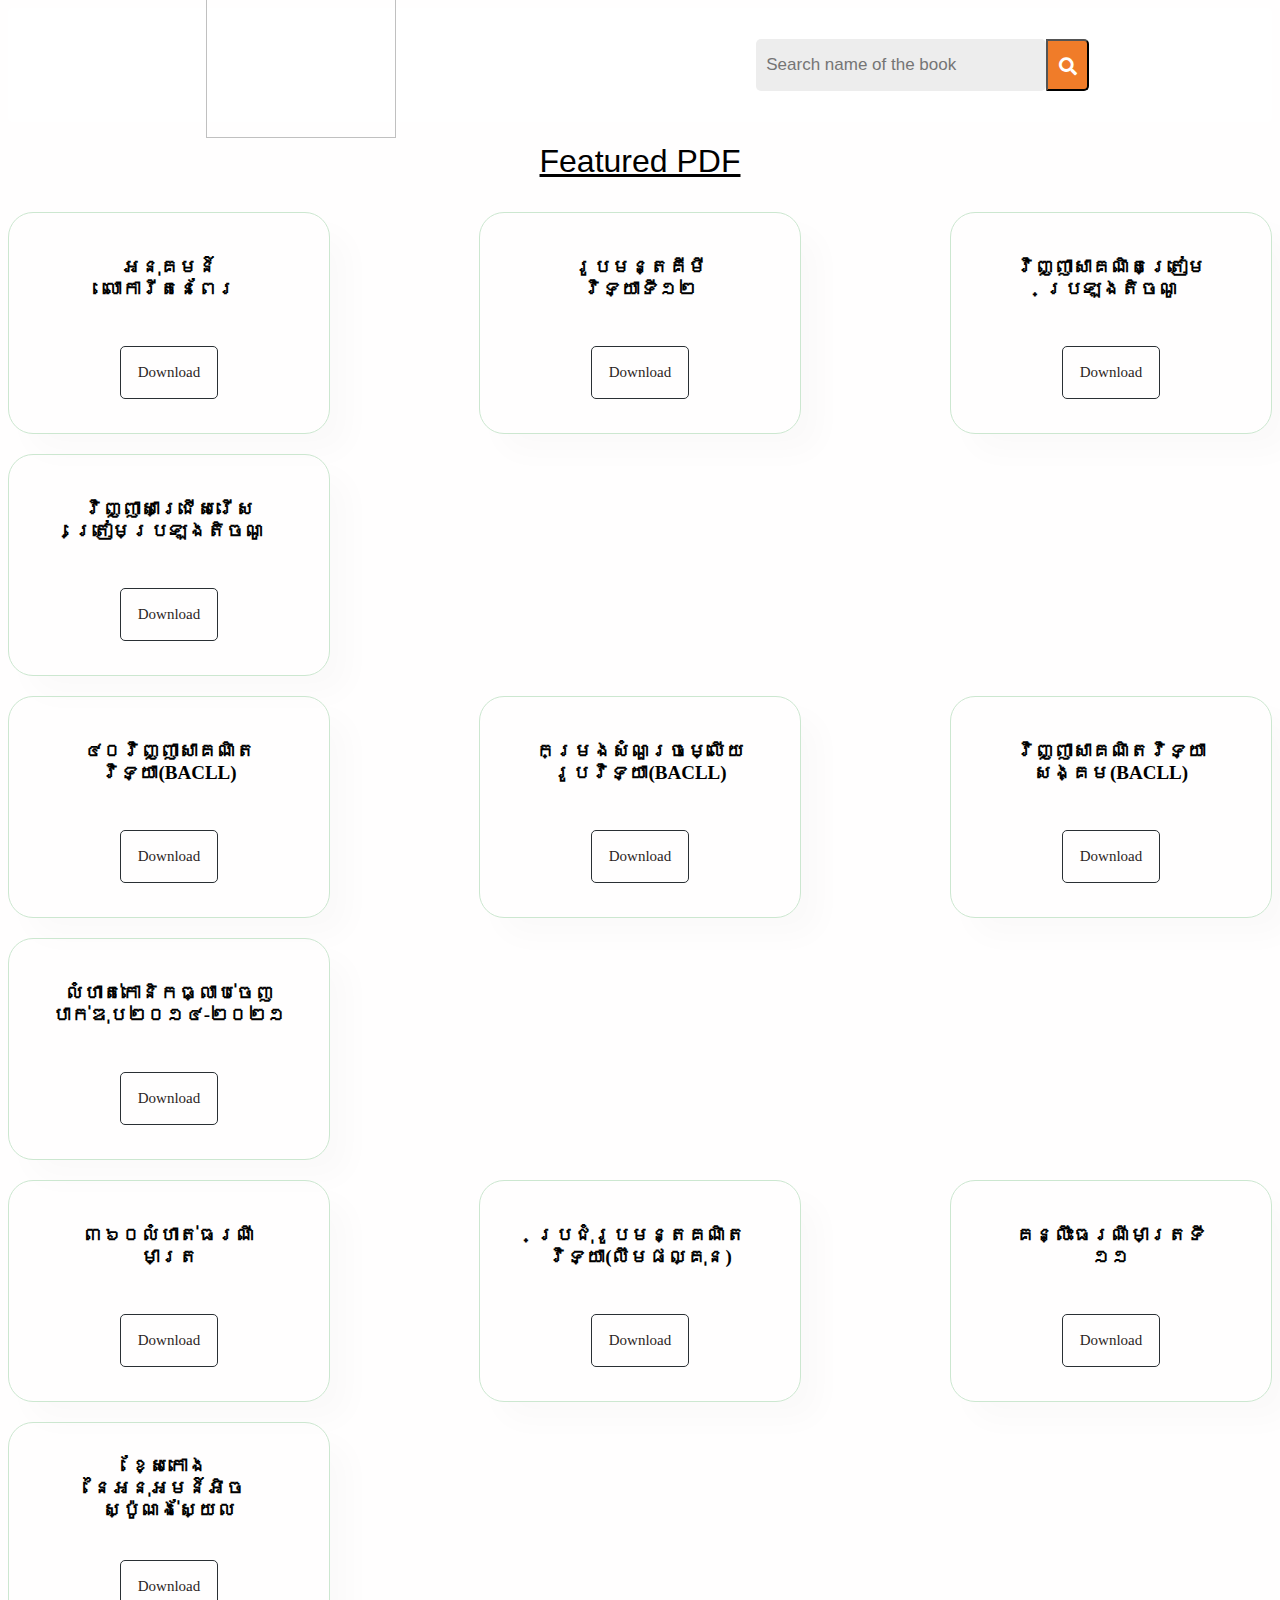
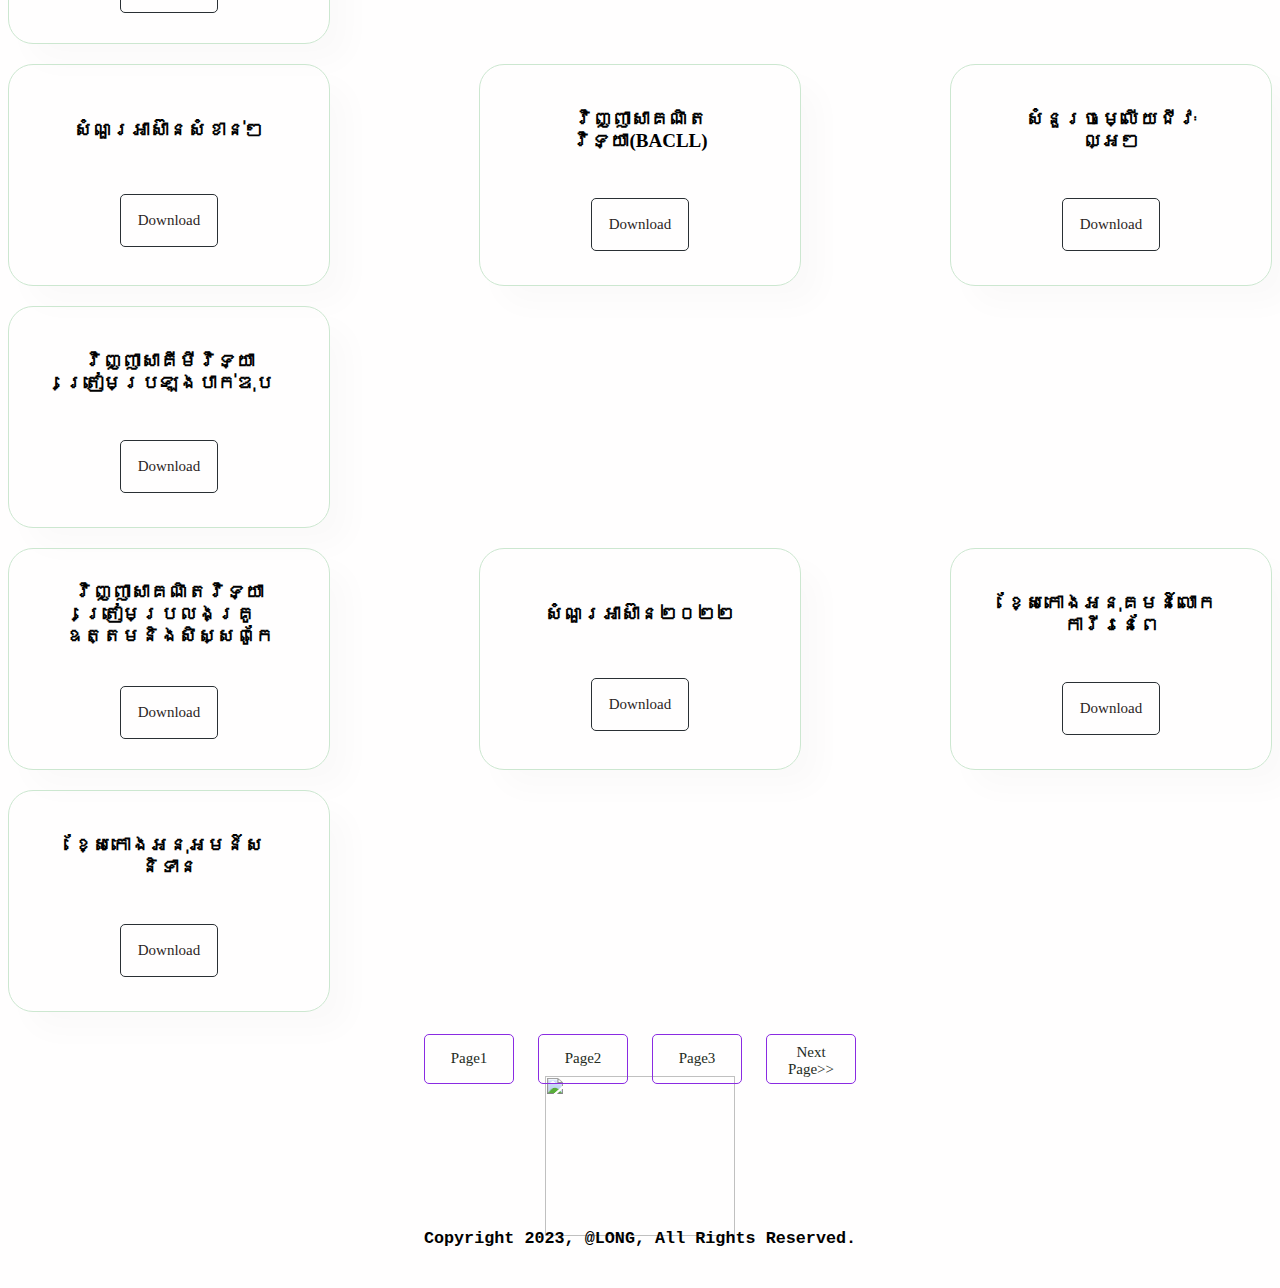
==== index.html @ dca1f007 "Add files via upload" ====
<!DOCTYPE html>
<html lang="en">
<head>
    <link rel="icon" href="/html5.svg">
    <link rel="shortcut icon" type="image/x-icon" href="img/favicon.png">
    <link rel="stylesheet" href="https://cdn.jsdelivr.net/npm/remixicon@2.5.0/fonts/remixicon.css">
    <link rel="stylesheet" href="style.css">
    <link rel="stylesheet" href="https://cdnjs.cloudflare.com/ajax/libs/font-awesome/5.15.1/css/all.min.css">
    <meta charset="UTF-8">
    <meta name="viewport" content="width=device-width, initial-scale=1.0">
    <title>PDF</title>
    <meta http-equiv="x-ua-compatible" content="ie=edge">
</head>
<body>
    <header>
        <div class="name">
            <nav >
                <img class="logo" src="https://github.com/Stoic-123/AboutKimlong/blob/main/PhotoRoom-20230915_211359.png?raw=true" alt="">
            </nav>
            
        </div>

        <form class="row">
        <div >
           <nav class="header">
               
                <input id="srch" type="text" placeholder="Search name of the book" name="Search" onkeyup="search()" >
                
                    <button id="btn01"  class="btn01" type="submit"​ onkeyup="search()" >
                        <i class="fa fa-search"></i>
                    </button>
                    
                
                
               </nav>
              
            
           
           </div>
</form>
          
            
            
            
    </header>

    <div>
    <h1><u>Featured PDF</u></h1>
    </div>
    <div class="pro" id="pro">
    <div class="pic">
        <img src="https://github.com/Stoic-123/AboutKimlong/blob/main/photo_2023-07-15_20-50-30.jpg?raw=true" alt="">
        <h2>អនុគមន៍លោការីតនេពែរ</h2>
      
        <button class="btn001 btn1" onclick="location.href='https://drive.google.com/file/u/0/d/1XwxBNNfoqnK0hkm3F52wnxR7EDHwPoow/view?usp=drivesdk&pli=1'">Download</button>

    </div>
    <div class="pic">
        <img src="https://github.com/Stoic-123/AboutKimlong/blob/main/kimi.png?raw=true" alt="">
        <h2>រូបមន្តគីមីវិទ្យាទី១២</h2>
        <button class="btn001 btn1" onclick="location.href='https://drive.google.com/file/d/1JQl9iKvA7CS5i3XDB301HFey6W3msgMb/view'">Download</button>

    </div>
    <div class="pic">
        <img src="https://github.com/Stoic-123/AboutKimlong/blob/main/Screenshot%202023-10-05%20113347.png?raw=true" alt="">
        <h2>វិញ្ញាសាគណិតត្រៀមប្រឡងតិចណូ</h2>
        <button class="btn001 btn1"><a href="filepdf1/វិញ្ញាសាគណិតត្រៀមប្រឡងតិចណូ_លឹម_ផល្គុន.pdf"></a>Download</button>

    </div>
    <div class="pic">
        <img src="https://github.com/Stoic-123/AboutKimlong/blob/main/Screenshot%202023-10-05%20113528.png?raw=true" alt="">
        <h2>វិញ្ញាសាជ្រើសរើសត្រៀមប្រឡងតិចណូ</h2>
        <button class="btn001 btn1" onclick=""><a href="filepdf1/វិញ្ញាសាជ្រើសរើសត្រៀមប្រឡងតិចណូ_លឹម_ផល្គុន.pdf"></a>Download</button>

    </div>
    </div>


   <div class="pro" id="pro">
        <div class="pic">
            <img src="https://github.com/Stoic-123/AboutKimlong/blob/main/Screenshot%202023-10-03%20122223.png?raw=true" alt="">
            <h2>៤០វិញ្ញាសាគណិតវិទ្យា(BACLL)</h2>
          
            <button class="btn001 btn1" onclick="location.href='៤០_វិញ្ញាសាគណិតវិទ្យា_យ៉ាវ_សុភាព.pdf'">Download</button>
    
        </div>
        <div class="pic">
            <img src="https://github.com/Stoic-123/AboutKimlong/blob/main/Screenshot%202023-10-03%20122454.png?raw=true" alt="">
            <h2>កម្រងសំណួរចម្លើយរូបវិទ្យា(BACLL)</h2>
            <button class="btn001 btn1" onclick="location.href='math.pdf'">Download</button>
    
        </div>
        <div class="pic">
            <img src="https://github.com/Stoic-123/AboutKimlong/blob/main/Screenshot%202023-10-03%20122719.png?raw=true" alt="">
            <h2>វិញ្ញាសាគណិតវិទ្យាសង្គម(BACLL)</h2>
            <button class="btn001 btn1" onclick="location.href='math1.pdf'">Download</button>
    
        </div>
        <div class="pic">
            <img src="https://github.com/Stoic-123/AboutKimlong/blob/main/Screenshot%202023-10-03%20113854.png?raw=true" alt="">
            <h2>លំហាត់កោនិកធ្លាប់ចេញបាក់ឌុប២០១៤-២០២១</h2>
            <button class="btn001 btn1" onclick="location.href='5_6320910335960156695.pdf'">Download</button>

    
        </div>
        </div>

        <div class="pro" id="pro">
            <div class="pic">
                <img src="https://github.com/Stoic-123/AboutKimlong/blob/main/Screenshot%202023-10-03%20112752.png?raw=true" alt="">
                <h2>៣៦០លំហាត់ធរណីមាត្រ</h2>
              
                <button class="btn001 btn1" onclick="location.href='៣៦០_លំហាត់ធរណីមាត្រ_ប្រើស_ដារ៉ា.pdf'">Download</button>
        
            </div>
            <div class="pic">
                <img src="https://github.com/Stoic-123/AboutKimlong/blob/main/Screenshot%202023-10-03%20120617.png?raw=true" alt="">
                <h2>ប្រជុំរូបមន្តគណិតវិទ្យា(លឹមផល្គុន)</h2>
                <button class="btn001 btn1" onclick="location.href='ប្រជុំរូបមន្តគណិតវិទ្យា_ថ្នាក់ទី_១០_១១_១២_លឹម_ផល្គុន.pdf'">Download</button>
        
            </div>
            <div class="pic">
                <img src="https://github.com/Stoic-123/AboutKimlong/blob/main/Screenshot%202023-10-03%20120210.png?raw=true" alt="">
                <h2>គន្លឹះធរណីមាត្រទី ១១</h2>
                <button class="btn001 btn1" onclick="location.href='គន្លឹះធរណីមាត្រទី ១១.pdf'">Download</button>
        
            </div>
            <div class="pic">
                <img src="https://github.com/Stoic-123/AboutKimlong/blob/main/Screenshot%202023-10-03%20115639.png?raw=true" alt="">
                <h2>ខ្សែកោងនៃអនុអមន៍អិចស្ប៉ូណង់ស្យែល</h2>
                <button class="btn001 btn1" onclick="location.href='ខ្សែកោងនៃអនុអមន៍អិចស្ប៉ូណង់ស្យែល.pdf'">Download</button>
    
        
            </div>
            </div>
            <div class="pro" id="pro">
                <div class="pic">
                    <img src="https://github.com/Stoic-123/AboutKimlong/blob/main/Screenshot%202023-10-03%20113317.png?raw=true" alt="">
                    <h2>សំណួរអាស៊ានសំខាន់ៗ</h2>
                  
                    <button class="btn001 btn1" onclick="location.href='5_6276297716087654526.pdf'">Download</button>
            
                </div>
                <div class="pic">
                    <img src="https://github.com/Stoic-123/AboutKimlong/blob/main/Screenshot%202023-10-03%20113605.png?raw=true" alt="">
                    <h2>វិញ្ញាសាគណិតវិទ្យា(BACLL)</h2>
                    <button class="btn001 btn1" onclick="location.href='5_6296396784348433732.pdf'">Download</button>
            
                </div>
                <div class="pic">
                    <img src="https://github.com/Stoic-123/AboutKimlong/blob/main/Screenshot%202023-10-03%20125332.png?raw=true" alt="">
                    <h2>សំនួរចម្លើយជីវៈល្អៗ</h2>
                    <button class="btn001 btn1" onclick="location.href='សំនួរចម្លើយជីវៈល្អៗ.pdf'">Download</button>
            
                </div>
                <div class="pic">
                    <img src="https://github.com/Stoic-123/AboutKimlong/blob/main/Screenshot%202023-10-03%20125459.png?raw=true" alt="">
                    <h2>វិញ្ញាសាគីមីវិទ្យាត្រៀមប្រឡងបាក់ឌុប</h2>
                    <button class="btn001 btn1" onclick="location.href='5_6204175018935454643.pdf'">Download</button>
        
            
                </div>
                </div>



            <div class="pro" id="pro">
                <div class="pic">
                    <img src="https://github.com/Stoic-123/AboutKimlong/blob/main/Screenshot%202023-10-03%20114823.png?raw=true" alt="">
                    <h2>វិញ្ញាសាគណិតវិទ្យាត្រៀមប្រលងគ្រូឧត្តមនិងសិស្សពូកែ</h2>
                  
                    <button class="btn001 btn1" onclick="location.href='វិញ្ញាសាគណិតវិទ្យាណី_ស៊ាម_សំណាង_និង_អូន_ណែត.pdf'">Download</button>
            
                </div>
                <div class="pic">
                    <img src="https://github.com/Stoic-123/AboutKimlong/blob/main/Screenshot%202023-10-03%20115226.png?raw=true" alt="">
                    <h2>សំណួរអាស៊ាន២០២២</h2>
                    <button class="btn001 btn1" onclick="location.href='សម្រាំងសំណួរអាស៊ាន២០២២.pdf'">Download</button>
            
                </div>
                <div class="pic">
                    <img src="https://github.com/Stoic-123/AboutKimlong/blob/main/Screenshot%202023-10-03%20115804.png?raw=true" alt="">
                    <h2>ខ្សែកោងអនុគមន៍លោកការីរនេពែ</h2>
                    <button class="btn001 btn1" onclick="location.href='ខ្សែកោងអនុគមន៍លោកការីរនេពែ.pdf'">Download</button>
            
                </div>
                <div class="pic">
                    <img src="https://github.com/Stoic-123/AboutKimlong/blob/main/Screenshot%202023-10-03%20115946.png?raw=true" alt="">
                    <h2>ខ្សែកោងអនុអមន៍សនិទាន</h2>
                    <button class="btn001 btn1" onclick="location.href='ខ្សែកោងអនុអមន៍សនិទាន.pdf'">Download</button>
        
            
                </div>
                </div>
        
            

<div class="container">
    
    <button class="btn btn5" id="btn1" onclick="location.href='index.html'">Page1</button>
    <button class="btn btn2" id="btn2" onclick="location.href='index2.html'">Page2</button>
    <button class="btn btn3" id="btn3">Page3</button>
    <button class="btn btn4" id="btn4" onclick="">Next Page>></button>

</div>
        
        <footer>
            <div class="foot1">
                <div>
                    <img class="logo" src="https://github.com/Stoic-123/AboutKimlong/blob/main/PhotoRoom-20230915_211359.png?raw=true" alt="">
                </div>
          <div id="foot2">
           <h6>Copyright 2023, @LONG,  All Rights Reserved.</h6>
          </div>
            </div>            
        </footer>
    
    <script src="index.js"></script>
</body>
</html>
---- style.css ----
body{
    
    background-color: #fffefe;
}

header {
    display: flex;
    justify-content: space-around;
    background-color: #ffffff;
    border-radius: 5px;
    padding: 10px;
    margin: 0px;
    align-items: center;
}
.foot1 {
  
    margin-top: -20px;
}
#foot2 {
    font-size: 25px;
    font-family: monospace;
    /* display: flex; */
    padding-top: -10px;
    margin-top: -50px;
}
.long {
    font-size: 20px;
    display: flex;
    flex-wrap: nowrap;
    align-items: center;
}
.btn001 {
    /* padding: 10px; */
    display: flex;
    align-items: center;
}
.name {
    padding-top: 20px;
    margin-top: -50px;
    margin-bottom: -30px;
}
.row .fa {
    margin-left: 5px;
    margin-bottom: -10px;
    align-items: center;
    display: flex;
}
.btn01 {
    padding-bottom: 10px;
    background: #f07c29 none repeat scroll 0 0;
    color: #fff;
    display: inline-block;
    font-size: 18px;
    height: 50px;
    line-height: 40px;
    text-align: center;
    top: 18px;
    width: 55px;
    height: 52px;
    border-radius: 0 5px 5px 0px;
}
.header{
    display: flex;
}
.row {
    display: -ms-flexbox;
    display: flex;
    -ms-flex-wrap: wrap;
    flex-wrap: wrap;
    margin-right: 155px;
    margin-left: -15px;
}
.fa-search:before {
    content: "\f002";
}



.fa {
    display: inline-block;
    font: normal normal normal 14px/1 FontAwesome;
    font-size: inherit;
    text-rendering: auto;
    -webkit-font-smoothing: antialiased;
    -moz-osx-font-smoothing: grayscale;
    
}
h2 {
    font-size: 20px;
    display: flex;
    flex-wrap: wrap;
}

#srch{
  
        background: #ededed none repeat scroll 0 0;
        border: 0 none;
        color: #333;
        font-size: 17px;
        height: 50px;
        line-height: 44px;
        margin: 0;
        padding-left: 10px;
        width: 100%;
        border-radius: 5px;
        padding-right: 47px;
    
    
}

label{
    font-size: 20px;
}


.btn{
    padding: 10px;
    margin: 20px;
    height: 50px;
    width: 90px;
    color: rgb(49, 197, 33);
    border-radius: 5px;
    
    border: 1px solid #2b343a;
    background: none;
    
    font-size: 15px;
    font-family: "monsterrat";
    cursor: pointer;
  
    transition: 0.8s;
   
    
}
.btn5,.btn2,.btn3,.btn4{
    color: rgb(86, 255, 35);
}
.btn5:hover,.btn2:hover,.btn3:hover,.btn4:hover{
    color: rgb(197, 197, 197);
}

.btn::before{
    content: "";
    position: absolute;
    left: 0;
    height: 0%;
    width: 100%;
    background-color: blueviolet;
    z-index: -1;
    transition: 0.8s;
}
.btn5::before,.btn2::before,.btn3::before,.btn4::before{
    top: 0;
}
.btn5:hover::before,.btn2:hover::before,.btn3:hover::before,.btn4:hover::before{
    height: 180%;
}
.btn1::before{
    top: 0;
}
.btn1:hover::before{
    height: 180%;
}
.btn1{
    color: black;
}
.btn1:hover{
    color: blueviolet;
}
div{
    justify-content: end;
}
h1{
    color:black;
    font-family: 'Franklin Gothic Medium', 'Arial Narrow', Arial, sans-serif;
    font-weight: 10;
}
.logo{
    width: 190px;
    height: 160px;
}
.pic {
    display: grid;
    justify-content: center;
    align-items: center;
    width: 20%;
    min-height: 200px;
    padding: 10px 25px;
    border: 1px solid #cce7d0;
    border-radius: 25px;
    cursor: pointer;
    box-shadow: 20px 20px 30px rgba(0,0,0,0.02);
    margin: 10px 0px;
    transition: 0.2s ease;
    position: relative;
    justify-items: center;
}
.pic img{
    width:100%;
    border-radius:20px;

}
div{
text-align: center;
}
.pro {
    display: flex;
    justify-content: space-between;
    /* align-items: center; */
    flex-wrap: wrap;
}
.btn1{
    padding: 17px;
    margin: 18px;
  
    color: rgb(255, 255, 255);
    border-radius: 5px;
    
    border: 1px solid #2a3034;
    background-color: #b58b8b;
    
    font-size: 17px;
    font-family: "monsterrat";
    cursor: pointer;
  
    transition: 0.6s;
    position: relative;
    overflow: hidden;
}
.pro1 {
    display: flex;
    justify-content: space-between;
    /* align-items: center; */
    flex-wrap: wrap;
}


.btn0{
    display: flex;
    justify-content: center;
    padding: 10px;
    margin: 10px;
}

@media screen and (min-width:320px){
    .btn5,.btn2,.btn3,.btn4{
        color: rgb(36, 43, 34);
    }
    .btn5:hover,.btn2:hover,.btn3:hover,.btn4:hover{
        color: rgb(255, 255, 255);
    }
    .btn::before{
        content: "";
        position: absolute;
        left: 0;
        height: 0%;
        width: 100%;
        background-color: rgb(137, 54, 216);
        z-index: -1;
        transition: 0.8s;
    }
    .btn001::before{
        content: "";
        position: absolute;
        left: 0;
        height: 0%;
        width: 100%;
        background-color: rgb(76, 128, 95);
        z-index: -1;
        transition: 0.8s;
    }
    .btn5::before,.btn2::before,.btn3::before,.btn4::before{
        top: 0;
    }
    .btn5:hover::before,.btn2:hover::before,.btn3:hover::before,.btn4:hover::before{
        height: 180%;
    }

    .btn1::before{
        top: 0;
    }
    .btn1:hover::before{
        height: 180%;
    }
    .btn1{
        color: rgb(44, 30, 30);
    }
    .btn1:hover{
        color: rgb(239, 255, 239);
    }
   .btn001{
    background: none;
    font-size: 15px;
    font-family: "monsterrat";
    cursor: pointer;
    transition: 0.6s;
   }
    .btn5,.btn2,.btn3,.btn4{
        color: rgb(19, 16, 23);
    }
    .btn5:hover,.btn2:hover,.btn3:hover,.btn4:hover{
        color: rgb(68, 16, 199);
    }
    .container{
        display: flex;
        justify-content: center;
        flex-wrap: wrap;
    }
   
    #foot2 {
        font-size: 17px;
        font-family: monospace;
        /* display: flex; */
        padding-top: -10px;
        margin-top: -50px;
    }
    .pic {
        justify-content: center;
        place-items: center;
        min-height: 200px;
        padding: 15px 35px;
        border: 1px solid rgb(204, 231, 208);
        border-radius: 25px;
        cursor: pointer;
        width: 230px;
        box-shadow: rgb(3 2 2 / 17%) 20px 20px 30px;
        margin: 10px 60px;
        transition: all 0.2s ease 0s;
        position: relative;
    }
    .row {
        display: -ms-flexbox;
        display: flex;
        -ms-flex-wrap: wrap;
        flex-wrap: wrap;
        margin-right: -15px;
        /* margin-left: 5px; */
    }
    .btn {
        padding: 9px;
        border: 1px solid;
        border-radius: 11px;
        margin: 12px;
        background: none;
        height: 40px;
        width: 50px;
        display: flex;
        font-size: 11px;
        font-family: "monsterrat";
        cursor: pointer;
        transition: 0.6s;
        position: relative;
        overflow: hidden;
        align-items: center;
        justify-content: center;
    }
    .btn01 {
        padding-bottom: 10px;
        background: #f07c29 none repeat scroll 0 0;
        color: #fff;
        display: inline-block;
        font-size: 18px;
        height: 20px;
        line-height: 40px;
        /* position: absolute; */
        /* right: 280px; */
        text-align: center;
        top: 18px;
        width: 45px;
        height: 42px;
        border-radius: 0 5px 5px 0px;
    }
    #srch {
        background: #ededed none repeat scroll 0 0;
        border: 0 none;
        color: #333;
        font-size: 13px;
        height: 40px;
        /* width: 20px; */
        line-height: 44px;
        margin: 0;
        padding-left: 10px;
        /* width: 190px; */
        border-radius: 5px;
        padding-right: 47px;
    }
    

    header {
        display: flex;
        background-color: #ffffff;
        border-radius: 5px;
        padding: 0px;
        margin: 0px;
        flex-wrap: wrap;
        flex-direction: column;
        align-items: center;
    }
    h2 {
        font-size: 15px;
        display: flex;
        flex-wrap: wrap;
    }
    
}
@media screen and (min-width:420px){
    .btn5,.btn2,.btn3,.btn4{
        color: rgb(36, 43, 34);
    }
    .btn5:hover,.btn2:hover,.btn3:hover,.btn4:hover{
        color: rgb(255, 255, 255);
    }
    .btn::before{
        content: "";
        position: absolute;
        left: 0;
        height: 0%;
        width: 100%;
        background-color: rgb(137, 54, 216);
        z-index: -1;
        transition: 0.8s;
    }
    .btn001::before{
        content: "";
        position: absolute;
        left: 0;
        height: 0%;
        width: 100%;
        background-color: rgb(76, 128, 95);
        z-index: -1;
        transition: 0.8s;
    }
    .btn5::before,.btn2::before,.btn3::before,.btn4::before{
        top: 0;
    }
    .btn5:hover::before,.btn2:hover::before,.btn3:hover::before,.btn4:hover::before{
        height: 180%;
    }

    .btn1::before{
        top: 0;
    }
    .btn1:hover::before{
        height: 180%;
    }
    .btn1{
        color: rgb(44, 30, 30);
    }
    .btn1:hover{
        color: rgb(239, 255, 239);
    }
   .btn001{
    background: none;
    font-size: 15px;
    font-family: "monsterrat";
    cursor: pointer;
    transition: 0.6s;
   }
    .btn5,.btn2,.btn3,.btn4{
        color: rgb(19, 16, 23);
    }
    .btn5:hover,.btn2:hover,.btn3:hover,.btn4:hover{
        color: rgb(68, 16, 199);
    }
    .container{
        display: flex;
        justify-content: center;
        flex-wrap: wrap;
    }
   
    #foot2 {
        font-size: 20px;
        font-family: monospace;
        /* display: flex; */
        padding-top: -10px;
        margin-top: -50px;
    }
    header {
        display: flex;
        justify-content: space-around;
        background-color: #ffffff;
        border-radius: 5px;
        padding: 10px;
        margin: 0px;
        align-items: center;
    }
    h2 {
        font-size: 15px;
        display: flex;
        flex-wrap: wrap;
    }
    .btn01 {
        padding-bottom: 10px;
        background: #f07c29 none repeat scroll 0 0;
        color: #fff;
        display: inline-block;
        font-size: 18px;
        height: 50px;
        line-height: 40px;
        /* position: absolute; */
        /* right: 280px; */
        text-align: center;
        top: 18px;
        width: 55px;
        height: 52px;
        border-radius: 0 5px 5px 0px;
    }
    #srch{
  
        background: #ededed none repeat scroll 0 0;
        border: 0 none;
        color: #333;
        font-size: 17px;
        height: 50px;
        line-height: 44px;
        margin: 0;
        padding-left: 10px;
        width: 100%;
        border-radius: 5px;
        padding-right: 47px;
    
    
}
    header {
        display: flex;
        background-color: #ffffff;
        border-radius: 5px;
        padding: 0px;
        margin: 0px;
        flex-wrap: wrap;
        flex-direction: column;
        align-items: center;
    }
    .pic {
        /* display: flex; */
        justify-content: center;
        place-items: center;
        width: 20%;
        min-height: 200px;
        padding: 10px 30px;
        border: 1px solid rgb(204, 231, 208);
        border-radius: 25px;
        cursor: pointer;
        width: 140px;
        box-shadow: rgba(0, 0, 0, 0.02) 20px 20px 30px;
        margin: 10px 0px;
        transition: all 0.2s ease 0s;
        position: relative;
    }
    .row {
        display: -ms-flexbox;
        display: flex;
        -ms-flex-wrap: wrap;
        flex-wrap: wrap;
        margin-right: -15px;
        /* margin-left: 5px; */
    }
    .btn {
        padding: 9px;
        border: 1px solid;
        border-radius: 11px;
        margin: 12px;
        background: none;
        height: 40px;
        width: 64px;
        display: flex;
        font-size: 11px;
        font-family: "monsterrat";
        cursor: pointer;
        transition: 0.6s;
        position: relative;
        overflow: hidden;
        align-items: center;
        justify-content: center;
    }
    
}
@media screen and (min-width:520px){
    .btn5,.btn2,.btn3,.btn4{
        color: rgb(36, 43, 34);
    }
    .btn5:hover,.btn2:hover,.btn3:hover,.btn4:hover{
        color: rgb(255, 255, 255);
    }
    .btn::before{
        content: "";
        position: absolute;
        left: 0;
        height: 0%;
        width: 100%;
        background-color: rgb(137, 54, 216);
        z-index: -1;
        transition: 0.8s;
    }
    .btn001::before{
        content: "";
        position: absolute;
        left: 0;
        height: 0%;
        width: 100%;
        background-color: rgb(76, 128, 95);
        z-index: -1;
        transition: 0.8s;
    }
    .btn5::before,.btn2::before,.btn3::before,.btn4::before{
        top: 0;
    }
    .btn5:hover::before,.btn2:hover::before,.btn3:hover::before,.btn4:hover::before{
        height: 180%;
    }

    .btn1::before{
        top: 0;
    }
    .btn1:hover::before{
        height: 180%;
    }
    .btn1{
        color: rgb(44, 30, 30);
    }
    .btn1:hover{
        color: rgb(239, 255, 239);
    }
   .btn001{
    background: none;
    font-size: 15px;
    font-family: "monsterrat";
    cursor: pointer;
    transition: 0.6s;
   }
    .container{
        display: flex;
        justify-content: center;
        flex-wrap: wrap;
    }
    
    #foot2 {
        font-size: 25px;
        font-family: monospace;
        /* display: flex; */
        padding-top: -10px;
        margin-top: -50px;
    }
    header {
        display: flex;
        justify-content: space-around;
        background-color: #ffffff;
        border-radius: 5px;
        padding: 10px;
        margin: 0px;
        align-items: center;
    }
    h2 {
        font-size: 15px;
        display: flex;
        flex-wrap: wrap;
    }
    .btn01 {
        padding-bottom: 10px;
        background: #f07c29 none repeat scroll 0 0;
        color: #fff;
        display: inline-block;
        font-size: 18px;
        height: 50px;
        line-height: 40px;
        /* position: absolute; */
        /* right: 280px; */
        text-align: center;
        top: 18px;
        width: 55px;
        height: 52px;
        border-radius: 0 5px 5px 0px;
    }
    #srch{
  
        background: #ededed none repeat scroll 0 0;
        border: 0 none;
        color: #333;
        font-size: 17px;
        height: 50px;
        line-height: 44px;
        margin: 0;
        padding-left: 10px;
        width: 100%;
        border-radius: 5px;
        padding-right: 47px;
    
    
}
    .pic {
        /* display: flex; */
        justify-content: center;
        place-items: center;
        width: 20%;
        min-height: 200px;
        padding: 10px 50px;
        border: 1px solid rgb(204, 231, 208);
        border-radius: 25px;
        cursor: pointer;
        width: 150px;
        box-shadow: rgba(0, 0, 0, 0.02) 20px 20px 30px;
        margin: 10px 0px;
        transition: all 0.2s ease 0s;
        position: relative;
    }
    .row {
        display: -ms-flexbox;
        display: flex;
        -ms-flex-wrap: wrap;
        flex-wrap: wrap;
        margin-right: -15px;
        /* margin-left: 5px; */
    }
    .btn {
        padding: 9px;
        border: 1px solid;
        border-radius: 11px;
        margin: 12px;
        background: none;
        height: 45px;
        width: 74px;
        display: flex;
        font-size: 13px;
        font-family: "monsterrat";
        cursor: pointer;
        transition: 0.6s;
        position: relative;
        overflow: hidden;
        align-items: center;
        justify-content: center;
    }
}
@media screen and (min-width:620px){
    .btn5,.btn2,.btn3,.btn4{
        color: rgb(36, 43, 34);
    }
    .btn5:hover,.btn2:hover,.btn3:hover,.btn4:hover{
        color: rgb(255, 255, 255);
    }
    .btn::before{
        content: "";
        position: absolute;
        left: 0;
        height: 0%;
        width: 100%;
        background-color: rgb(137, 54, 216);
        z-index: -1;
        transition: 0.8s;
    }
    .btn001::before{
        content: "";
        position: absolute;
        left: 0;
        height: 0%;
        width: 100%;
        background-color: rgb(76, 128, 95);
        z-index: -1;
        transition: 0.8s;
    }
    .btn5::before,.btn2::before,.btn3::before,.btn4::before{
        top: 0;
    }
    .btn5:hover::before,.btn2:hover::before,.btn3:hover::before,.btn4:hover::before{
        height: 180%;
    }

    .btn1::before{
        top: 0;
    }
    .btn1:hover::before{
        height: 180%;
    }
    .btn1{
        color: rgb(44, 30, 30);
    }
    .btn1:hover{
        color: rgb(239, 255, 239);
    }
   .btn001{
    background: none;
    font-size: 15px;
    font-family: "monsterrat";
    cursor: pointer;
    transition: 0.6s;
   }
    #foot2 {
        font-size: 25px;
        font-family: monospace;
        /* display: flex; */
        padding-top: -10px;
        margin-top: -50px;
    }
    header {
        display: flex;
        justify-content: space-around;
        background-color: #ffffff;
        border-radius: 5px;
        padding: 10px;
        margin: 0px;
        align-items: center;
    }
    h2 {
        font-size: 15px;
        display: flex;
        flex-wrap: wrap;
    }
    .btn01 {
        padding-bottom: 10px;
        background: #f07c29 none repeat scroll 0 0;
        color: #fff;
        display: inline-block;
        font-size: 18px;
        height: 50px;
        line-height: 40px;
        /* position: absolute; */
        /* right: 280px; */
        text-align: center;
        top: 18px;
        width: 55px;
        height: 52px;
        border-radius: 0 5px 5px 0px;
    }
    .btn {
        padding: 9px;
        border: 1.5px solid;
        border-radius: 12px;
        margin: 12px;
        background: none;
        height: 50px;
        width: 79px;
        flex-wrap: wrap;
        display: flex;
        justify-content: center;
        font-size: 14px;
        font-family: "monsterrat";
        cursor: pointer;
        transition: 0.6s;
        position: relative;
        overflow: hidden;
        align-items: center;
        justify-content: center;
    }
    .container{
        display: flex;
        justify-content: center;
        flex-wrap: wrap;
    }
    #srch{
  
        background: #ededed none repeat scroll 0 0;
        border: 0 none;
        color: #333;
        font-size: 17px;
        height: 50px;
        line-height: 44px;
        margin: 0;
        padding-left: 10px;
        width: 100%;
        border-radius: 5px;
        padding-right: 47px;
    
    
}

    .pic {
        /* display: flex; */
        justify-content: center;
        place-items: center;
        width: 20%;
        min-height: 200px;
        padding: 10px 50px;
        border: 1px solid rgb(204, 231, 208);
        border-radius: 25px;
        cursor: pointer;
        width: 200px;
        box-shadow: rgba(0, 0, 0, 0.02) 20px 20px 30px;
        margin: 10px 0px;
        transition: all 0.2s ease 0s;
        position: relative;
    }
    .row {
        display: -ms-flexbox;
        display: flex;
        -ms-flex-wrap: wrap;
        flex-wrap: wrap;
        margin-right: -15px;
        /* margin-left: 5px; */
    }





}
@media screen and (min-width:720px){
    .btn5,.btn2,.btn3,.btn4{
        color: rgb(36, 43, 34);
    }
    .btn5:hover,.btn2:hover,.btn3:hover,.btn4:hover{
        color: rgb(255, 255, 255);
    }
    .btn::before{
        content: "";
        position: absolute;
        left: 0;
        height: 0%;
        width: 100%;
        background-color: rgb(137, 54, 216);
        z-index: -1;
        transition: 0.8s;
    }
    .btn001::before{
        content: "";
        position: absolute;
        left: 0;
        height: 0%;
        width: 100%;
        background-color: rgb(76, 128, 95);
        z-index: -1;
        transition: 0.8s;
    }
    .btn5::before,.btn2::before,.btn3::before,.btn4::before{
        top: 0;
    }
    .btn5:hover::before,.btn2:hover::before,.btn3:hover::before,.btn4:hover::before{
        height: 180%;
    }

    .btn1::before{
        top: 0;
    }
    .btn1:hover::before{
        height: 180%;
    }
    .btn1{
        color: rgb(44, 30, 30);
    }
    .btn1:hover{
        color: rgb(239, 255, 239);
    }
   .btn001{
    background: none;
    font-size: 15px;
    font-family: "monsterrat";
    cursor: pointer;
    transition: 0.6s;
   }
    .container{
        display: flex;
        justify-content: center;
        flex-wrap: wrap;
    }
    #foot2 {
        font-size: 25px;
        font-family: monospace;
        /* display: flex; */
        padding-top: -10px;
        margin-top: -50px;
    }
    h2 {
        font-size: 18px;
        display: flex;
        flex-wrap: wrap;
    }
    header {
        display: flex;
        background-color: #ffffff;
        border-radius: 5px;
        padding: 10px;
        margin: 0px;
        flex-direction: row;
        align-items: center;
        flex-wrap: wrap;
    }
    .btn01 {
        padding-bottom: 10px;
        background: #f07c29 none repeat scroll 0 0;
        color: #fff;
        display: inline-block;
        font-size: 18px;
        height: 50px;
        line-height: 40px;
        /* position: absolute; */
        /* right: 280px; */
        text-align: center;
        top: 18px;
        width: 55px;
        height: 52px;
        border-radius: 0 5px 5px 0px;
    }
    .btn {
        padding: 9px;
        border: 1.5px solid;
        border-radius: 11px;
        margin: 12px;
        background: none;
        height: 55px;
        width: 85px;
        display: flex;
        font-size: 14px;
        font-family: "monsterrat";
        cursor: pointer;
        transition: 0.6s;
        position: relative;
        overflow: hidden;
        align-items: center;
        justify-content: center;
    }
    #srch{
  
        background: #ededed none repeat scroll 0 0;
        border: 0 none;
        color: #333;
        font-size: 17px;
        height: 50px;
        line-height: 44px;
        margin: 0;
        padding-left: 10px;
        width: 100%;
        border-radius: 5px;
        padding-right: 47px;
    
    
}
    .pic {
        /* display: flex; */
        justify-content: center;
        place-items: center;
        width: 20%;
        min-height: 200px;
        padding: 10px 50px;
        border: 1px solid rgb(204, 231, 208);
        border-radius: 25px;
        cursor: pointer;
        width: 220px;
        box-shadow: rgba(0, 0, 0, 0.02) 20px 20px 30px;
        margin: 10px 0px;
        transition: all 0.2s ease 0s;
        position: relative;
    }
    header {
        display: flex;
        justify-content: space-around;
        background-color: #ffffff;
        border-radius: 5px;
        padding: 10px;
        margin: 0px;
        align-items: center;
    }
    .row {
        display: -ms-flexbox;
        display: flex;
        -ms-flex-wrap: wrap;
        flex-wrap: wrap;
        margin-right: -15px;
        /* margin-left: 5px; */
    }
    .name {
        padding-top: 10px;
    }



}
@media screen and (min-width:820px){
    .btn5,.btn2,.btn3,.btn4{
        color: rgb(36, 43, 34);
    }
    .btn5:hover,.btn2:hover,.btn3:hover,.btn4:hover{
        color: rgb(255, 255, 255);
    }
    .btn::before{
        content: "";
        position: absolute;
        left: 0;
        height: 0%;
        width: 100%;
        background-color: rgb(137, 54, 216);
        z-index: -1;
        transition: 0.8s;
    }
    .btn001::before{
        content: "";
        position: absolute;
        left: 0;
        height: 0%;
        width: 100%;
        background-color: rgb(76, 128, 95);
        z-index: -1;
        transition: 0.8s;
    }
    .btn5::before,.btn2::before,.btn3::before,.btn4::before{
        top: 0;
    }
    .btn5:hover::before,.btn2:hover::before,.btn3:hover::before,.btn4:hover::before{
        height: 180%;
    }

    .btn1::before{
        top: 0;
    }
    .btn1:hover::before{
        height: 180%;
    }
    .btn1{
        color: rgb(44, 30, 30);
    }
    .btn1:hover{
        color: rgb(239, 255, 239);
    }
   .btn001{
    background: none;
    font-size: 15px;
    font-family: "monsterrat";
    cursor: pointer;
    transition: 0.6s;
   }
    #foot2 {
        font-size: 25px;
        font-family: monospace;
        /* display: flex; */
        padding-top: -10px;
        margin-top: -50px;
    }
    header {
        display: flex;
        background-color: #ffffff;
        border-radius: 5px;
        padding: 10px;
        margin: 0px;
        flex-direction: row;
        align-items: center;
        flex-wrap: wrap;
    }
    h2 {
        font-size: 19px;
        display: flex;
        flex-wrap: wrap;
    }
    .container{
        display: flex;
        justify-content: center;
        flex-wrap: wrap;
    }
   .btn{
        padding: 9px;
        border: 1.5px solid;
        border-radius: 11px;
        margin: 12px;
        background: none;
        height: 55px;
        width: 85px;
        display: flex;
        font-size: 14px;
        font-family: "monsterrat";
        cursor: pointer;
        transition: 0.6s;
        position: relative;
        overflow: hidden;
        align-items: center;
        justify-content: center;
    }
    .btn01 {
        padding-bottom: 10px;
        background: #f07c29 none repeat scroll 0 0;
        color: #fff;
        display: inline-block;
        font-size: 18px;
        height: 50px;
        line-height: 40px;
        /* position: absolute; */
        /* right: 280px; */
        text-align: center;
        top: 18px;
        width: 55px;
        height: 52px;
        border-radius: 0 5px 5px 0px;
    }
    #srch{
  
        background: #ededed none repeat scroll 0 0;
        border: 0 none;
        color: #333;
        font-size: 17px;
        height: 50px;
        line-height: 44px;
        margin: 0;
        padding-left: 10px;
        width: 100%;
        border-radius: 5px;
        padding-right: 47px;
    
    
}
    .pic {
        /* display: flex; */
        justify-content: center;
        place-items: center;
        width: 20%;
        min-height: 200px;
        padding: 10px 50px;
        border: 1px solid rgb(204, 231, 208);
        border-radius: 25px;
        cursor: pointer;
        width: 220px;
        box-shadow: rgba(0, 0, 0, 0.02) 20px 20px 30px;
        margin: 10px 0px;
        transition: all 0.2s ease 0s;
        position: relative;
    }
    header {
        display: flex;
        justify-content: space-around;
        background-color: #ffffff;
        border-radius: 5px;
        padding: 10px;
        margin: 0px;
        align-items: center;
    }
    .row {
        display: -ms-flexbox;
        display: flex;
        -ms-flex-wrap: wrap;
        flex-wrap: wrap;
        margin-right: -15px;
        /* margin-left: 5px; */
    }
    .name {
        padding-top: 10px;
    }
    .pro {
        display: flex;
        justify-content: space-between;
        /* align-items: center; */
        flex-wrap: wrap;
        padding: -10px;
        margin: 60px;
    }
    .pro1 {
        display: flex;
        justify-content: space-between;
        /* align-items: center; */
        flex-wrap: wrap;
        padding: -10px;
        margin: 60px;
    }

}
@media screen and (min-width:920px){
    .btn{
        padding: 10px;
        margin: 20px;
        height: 50px;
        width: 90px;
        color: rgb(29, 71, 110);
        border-radius: 5px;
        border: 1px solid #2b343a;
        background: none;
        font-size: 15px;
        font-family: "monsterrat";
        cursor: pointer;
        transition: 0.6s;
    }
    .container{
        display: flex;
        justify-content: center;
        flex-wrap: wrap;
    }
    .btn5,.btn2,.btn3,.btn4{
        color: rgb(36, 43, 34);
    }
    .btn5:hover,.btn2:hover,.btn3:hover,.btn4:hover{
        color: rgb(255, 255, 255);
    }
    .btn::before{
        content: "";
        position: absolute;
        left: 0;
        height: 0%;
        width: 100%;
        background-color: rgb(137, 54, 216);
        z-index: -1;
        transition: 0.8s;
    }
    .btn001::before{
        content: "";
        position: absolute;
        left: 0;
        height: 0%;
        width: 100%;
        background-color: rgb(76, 128, 95);
        z-index: -1;
        transition: 0.8s;
    }
    .btn5::before,.btn2::before,.btn3::before,.btn4::before{
        top: 0;
    }
    .btn5:hover::before,.btn2:hover::before,.btn3:hover::before,.btn4:hover::before{
        height: 180%;
    }

    .btn1::before{
        top: 0;
    }
    .btn1:hover::before{
        height: 180%;
    }
    .btn1{
        color: rgb(44, 30, 30);
    }
    .btn1:hover{
        color: rgb(239, 255, 239);
    }
   .btn001{
    background: none;
    font-size: 15px;
    font-family: "monsterrat";
    cursor: pointer;
    transition: 0.6s;
   }
    #foot2 {
        font-size: 25px;
        font-family: monospace;
        /* display: flex; */
        padding-top: -10px;
        margin-top: -50px;
    }
    h2 {
        font-size: 19px;
        display: flex;
        flex-wrap: wrap;
    }
    header {
        display: flex;
        background-color: #ffffff;
        border-radius: 5px;
        padding: 10px;
        margin: 0px;
        flex-direction: row;
        align-items: center;
        flex-wrap: wrap;
    }
    .btn01 {
        padding-bottom: 10px;
        background: #f07c29 none repeat scroll 0 0;
        color: #fff;
        display: inline-block;
        font-size: 18px;
        height: 50px;
        line-height: 40px;
        /* position: absolute; */
        /* right: 280px; */
        text-align: center;
        top: 18px;
        width: 55px;
        height: 52px;
        border-radius: 0 5px 5px 0px;
    }
    #srch{
  
        background: #ededed none repeat scroll 0 0;
        border: 0 none;
        color: #333;
        font-size: 17px;
        height: 50px;
        line-height: 44px;
        margin: 0;
        padding-left: 10px;
        width: 100%;
        border-radius: 5px;
        padding-right: 47px;
    
    
}
    .pro {
        display: flex;
        justify-content:space-between;
        /* align-items: center; */
        flex-wrap: wrap;
        padding: -10px;
        margin: 0px;
    }
    .pro1 {
        display: flex;
        justify-content: space-between;
        /* align-items: center; */
        flex-wrap: wrap;
        padding: -10px;
        margin: 0px;
    }
    .btn {
        padding: 9px;
        border: 1px solid blueviolet;
        border-radius: 5px;
        margin: 12px;
        background: none;
      
        display: flex;
        font-size: 15px;
        font-family: "monsterrat";
        cursor: pointer;
        transition: 0.6s;
        position: relative;
        
        align-items: center;
        justify-content: center;
    }
}
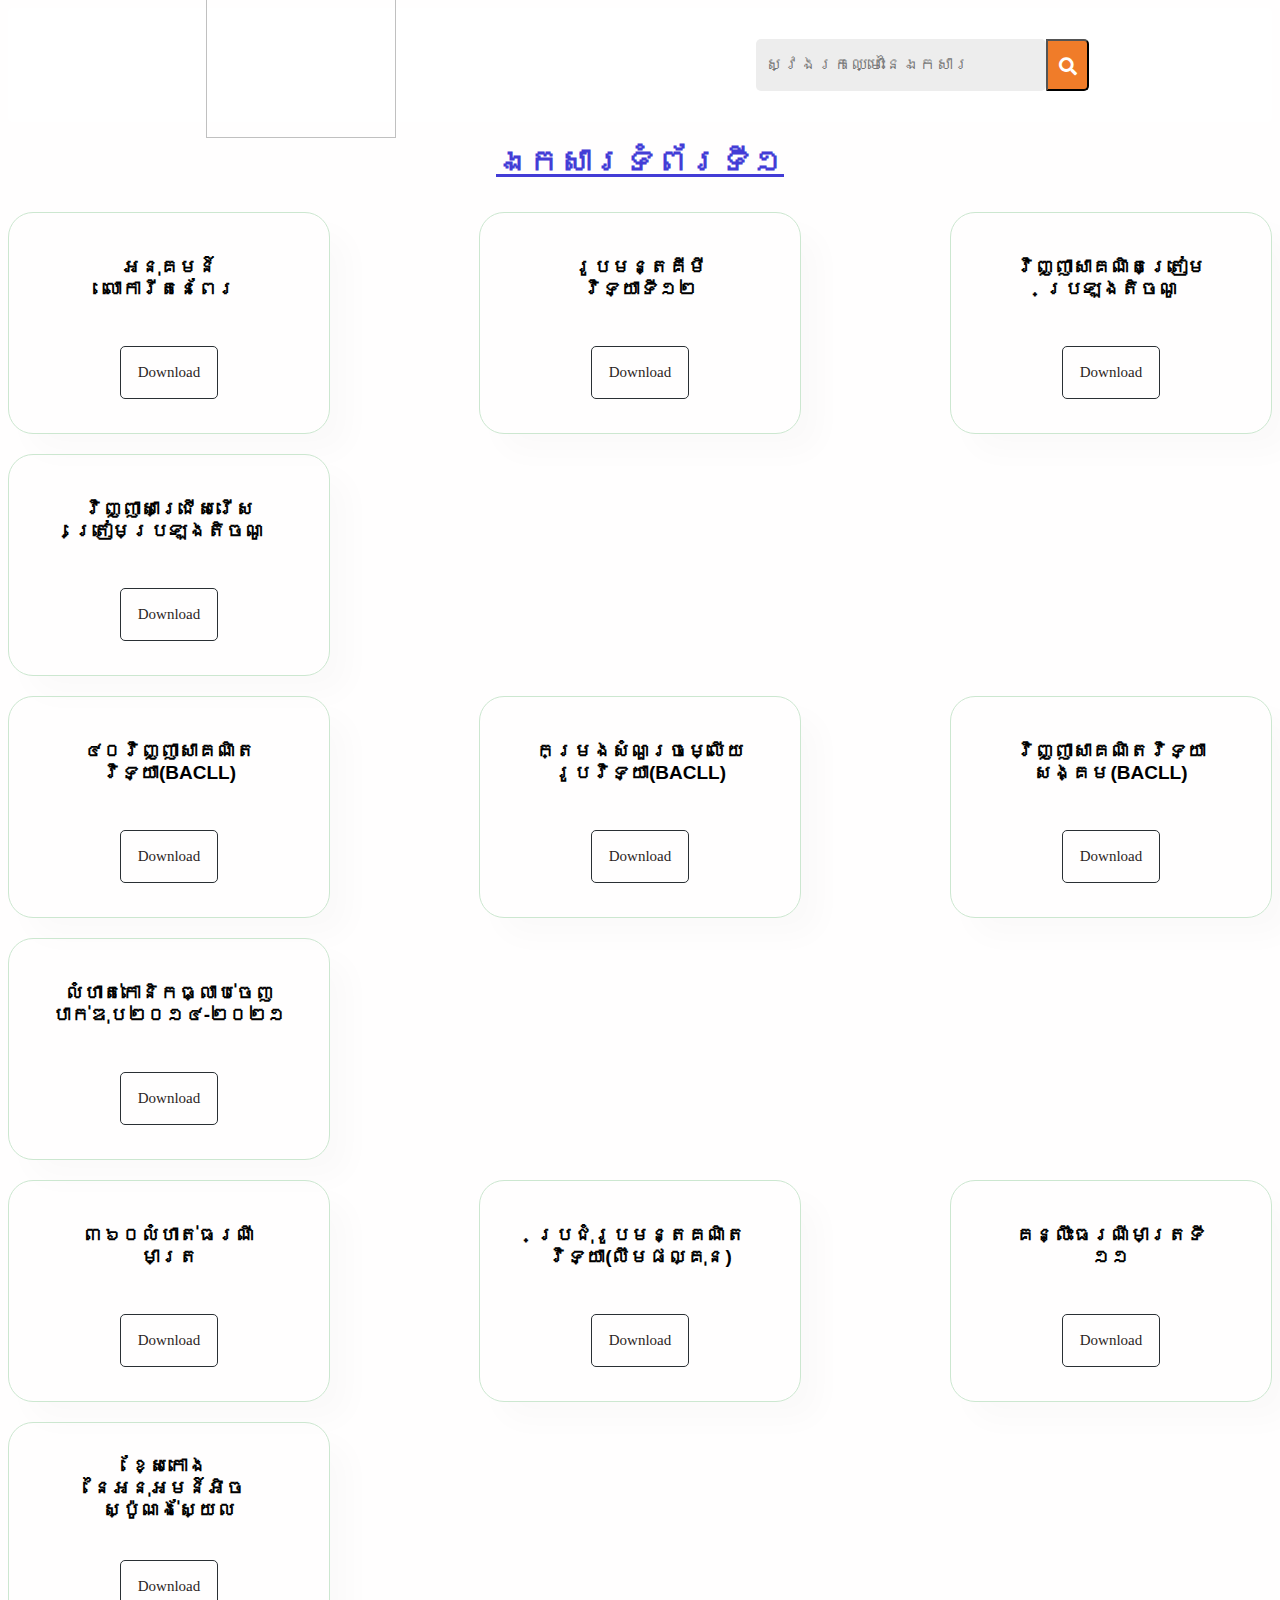
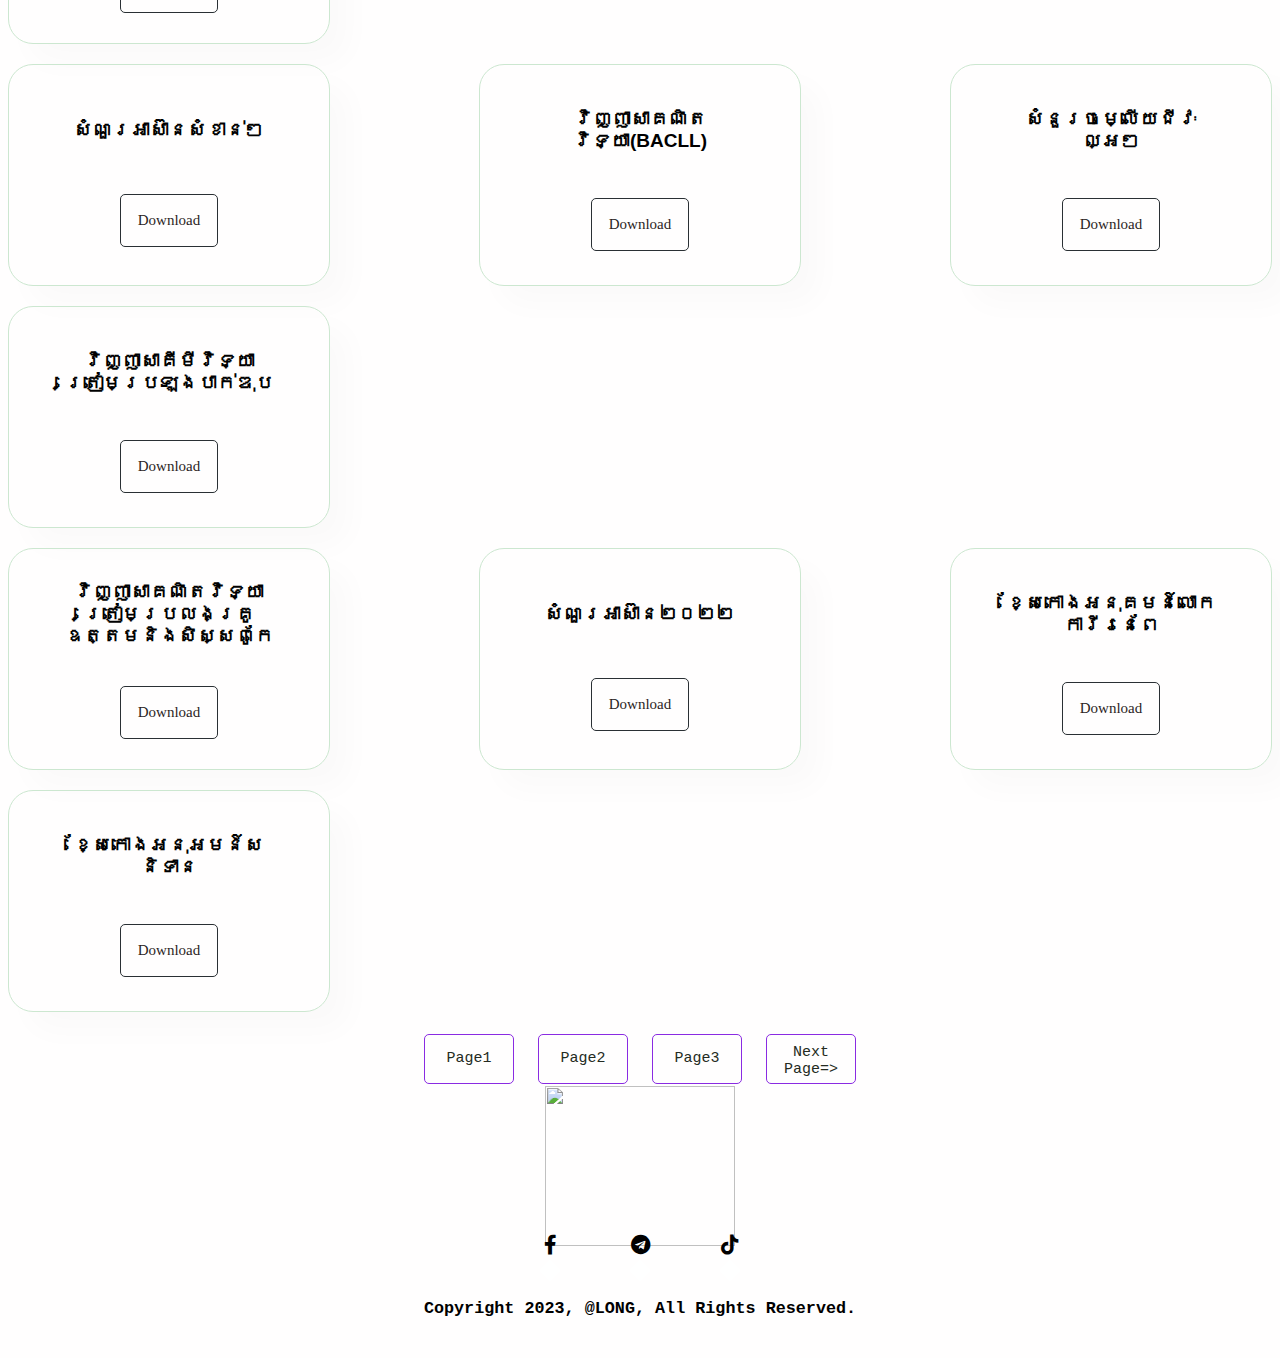
==== commit 411aeb73: "Add files via upload" ====
--- a/index.html
+++ b/index.html
@@ -7,6 +7,8 @@
     <link rel="stylesheet" href="https://cdn.jsdelivr.net/npm/remixicon@2.5.0/fonts/remixicon.css">
     <link rel="stylesheet" href="style.css">
     <link rel="stylesheet" href="https://cdnjs.cloudflare.com/ajax/libs/font-awesome/5.15.1/css/all.min.css">
+    <link href="https://fonts.cdnfonts.com/css/khmer-2" rel="stylesheet">
+                
     <meta charset="UTF-8">
     <meta name="viewport" content="width=device-width, initial-scale=1.0">
     <title>PDF</title>
@@ -25,7 +27,7 @@
         <div >
            <nav class="header">
                
-                <input id="srch" type="text" placeholder="Search name of the book" name="Search" onkeyup="search()" >
+                <input id="srch" type="text" placeholder="ស្វែងរកឈ្មោះនៃឯកសារ" name="Search" onkeyup="search()" >
                 
                     <button id="btn01"  class="btn01" type="submit"​ onkeyup="search()" >
                         <i class="fa fa-search"></i>
@@ -46,7 +48,7 @@
     </header>
 
     <div>
-    <h1><u>Featured PDF</u></h1>
+    <h1><u>ឯកសារទំព័រទី១</u></h1>
     </div>
     <div class="pro" id="pro">
     <div class="pic">
@@ -65,13 +67,15 @@
     <div class="pic">
         <img src="https://github.com/Stoic-123/AboutKimlong/blob/main/Screenshot%202023-10-05%20113347.png?raw=true" alt="">
         <h2>វិញ្ញាសាគណិតត្រៀមប្រឡងតិចណូ</h2>
-        <button class="btn001 btn1"><a href="filepdf1/វិញ្ញាសាគណិតត្រៀមប្រឡងតិចណូ_លឹម_ផល្គុន.pdf"></a>Download</button>
+        <button class="btn001 btn1" onclick="location.href='វិញ្ញាសាគណិតត្រៀមប្រឡងតិចណូ_លឹម_ផល្គុន.pdf'">Download</button>
+
 
     </div>
     <div class="pic">
         <img src="https://github.com/Stoic-123/AboutKimlong/blob/main/Screenshot%202023-10-05%20113528.png?raw=true" alt="">
         <h2>វិញ្ញាសាជ្រើសរើសត្រៀមប្រឡងតិចណូ</h2>
-        <button class="btn001 btn1" onclick=""><a href="filepdf1/វិញ្ញាសាជ្រើសរើសត្រៀមប្រឡងតិចណូ_លឹម_ផល្គុន.pdf"></a>Download</button>
+        <button class="btn001 btn1" onclick="location.href='វិញ្ញាសាជ្រើសរើសត្រៀមប្រឡងតិចណូ_លឹម_ផល្គុន.pdf'">Download</button>
+
 
     </div>
     </div>
@@ -201,7 +205,7 @@
     <button class="btn btn5" id="btn1" onclick="location.href='index.html'">Page1</button>
     <button class="btn btn2" id="btn2" onclick="location.href='index2.html'">Page2</button>
     <button class="btn btn3" id="btn3">Page3</button>
-    <button class="btn btn4" id="btn4" onclick="">Next Page>></button>
+    <button class="btn btn4" id="btn4"  onclick="location.href='index2.html'">Next Page=></button>
 
 </div>
         
@@ -210,10 +214,27 @@
                 <div>
                     <img class="logo" src="https://github.com/Stoic-123/AboutKimlong/blob/main/PhotoRoom-20230915_211359.png?raw=true" alt="">
                 </div>
+            </div>
+            <div class="wrapper">
+                <div class="icon facebook">
+                    <div class="tooltip"></div>
+                    <span><i class="fab fa-facebook-f" onclick="location.href='https://www.facebook.com/itmelong168?mibextid=ZbWKwL'"></i></span>
+                </div>
+                <div class="icon telegram">
+                    <div class="tooltip"></div>
+                    <span><i class="fab fa-telegram" onclick="location.href='https://t.me/SelfStudybypdf2023'"></i></span>
+                </div>
+               
+                <div class="icon tiktok">
+                    <div class="tooltip"></div>
+                    <span><i class="fab fa-tiktok" onclick="location.href='https://www.tiktok.com/@shesh_long?_t=8fekfsgzl0b&_r=1'"></i></span>
+                </div>
+            </div>
+           
           <div id="foot2">
            <h6>Copyright 2023, @LONG,  All Rights Reserved.</h6>
           </div>
-            </div>            
+                       
         </footer>
     
     <script src="index.js"></script>
--- a/style.css
+++ b/style.css
@@ -1,3 +1,4 @@
+
 body{
     
     background-color: #fffefe;
@@ -14,7 +15,8 @@
 }
 .foot1 {
   
-    margin-top: -20px;
+    margin-top: -10px;
+    margin-bottom: -60px;
 }
 #foot2 {
     font-size: 25px;
@@ -92,7 +94,8 @@
 }
 
 #srch{
-  
+    font-family: 'Khmer', sans-serif;
+                                                
         background: #ededed none repeat scroll 0 0;
         border: 0 none;
         color: #333;
@@ -170,10 +173,11 @@
 div{
     justify-content: end;
 }
-h1{
-    color:black;
-    font-family: 'Franklin Gothic Medium', 'Arial Narrow', Arial, sans-serif;
-    font-weight: 10;
+h1 {
+    color: #433cd6;
+    font-family: 'Khmer', sans-serif;
+                                                
+    /* font-weight: 5; */
 }
 .logo{
     width: 190px;
@@ -241,7 +245,51 @@
     padding: 10px;
     margin: 10px;
 }
-
+.wrapper {
+    padding-bottom: 40px;
+    padding-top: 30px;
+    display: flex;
+    align-items: center;
+    justify-content: center;
+}
+.wrapper .icon{
+    margin: 0 20px;
+    cursor: pointer;
+   display: flex;
+   align-items: center;
+   flex-direction: column;
+   position: relative;
+   z-index: 2;
+}
+.wrapper .icon span{
+    height: 50px;
+    position: relative;
+   z-index: 2;
+
+    width: 50px;
+    display: block;
+   
+    border-radius: 50px;
+    text-align: center;
+   
+}
+.wrapper .icon span i{
+    font-size: 20px;
+    line-height: 50px;
+
+}
+
+
+.wrapper .icon .tooltip::before{
+    position: absolute;
+    content: "";
+    height: 15px;
+    width: 15px;
+    background: #ffffff;
+    bottom: -8px;
+    left: 50%;
+    transform: translateX(-50%)rotate(45deg);
+}
 @media screen and (min-width:320px){
     .btn5,.btn2,.btn3,.btn4{
         color: rgb(36, 43, 34);
@@ -346,7 +394,7 @@
         width: 50px;
         display: flex;
         font-size: 11px;
-        font-family: "monsterrat";
+        font-family: monospace;
         cursor: pointer;
         transition: 0.6s;
         position: relative;
@@ -400,6 +448,8 @@
         font-size: 15px;
         display: flex;
         flex-wrap: wrap;
+        font-family: 'Khmer', sans-serif;
+                                                
     }
     
 }
@@ -488,6 +538,8 @@
         font-size: 15px;
         display: flex;
         flex-wrap: wrap;
+        font-family: 'Khmer', sans-serif;
+                                                
     }
     .btn01 {
         padding-bottom: 10px;
@@ -565,7 +617,7 @@
         width: 64px;
         display: flex;
         font-size: 11px;
-        font-family: "monsterrat";
+        font-family: monospace;
         cursor: pointer;
         transition: 0.6s;
         position: relative;
@@ -654,6 +706,8 @@
         font-size: 15px;
         display: flex;
         flex-wrap: wrap;
+        font-family: 'Khmer', sans-serif;
+                                                
     }
     .btn01 {
         padding-bottom: 10px;
@@ -721,7 +775,7 @@
         width: 74px;
         display: flex;
         font-size: 13px;
-        font-family: "monsterrat";
+        font-family: monospace;
         cursor: pointer;
         transition: 0.6s;
         position: relative;
@@ -803,6 +857,8 @@
         font-size: 15px;
         display: flex;
         flex-wrap: wrap;
+        font-family: 'Khmer', sans-serif;
+                                                
     }
     .btn01 {
         padding-bottom: 10px;
@@ -832,7 +888,7 @@
         display: flex;
         justify-content: center;
         font-size: 14px;
-        font-family: "monsterrat";
+        font-family: monospace;
         cursor: pointer;
         transition: 0.6s;
         position: relative;
@@ -961,6 +1017,8 @@
         font-size: 18px;
         display: flex;
         flex-wrap: wrap;
+        font-family: 'Khmer', sans-serif;
+                                                
     }
     header {
         display: flex;
@@ -998,7 +1056,7 @@
         width: 85px;
         display: flex;
         font-size: 14px;
-        font-family: "monsterrat";
+        font-family: monospace;
         cursor: pointer;
         transition: 0.6s;
         position: relative;
@@ -1136,6 +1194,8 @@
         font-size: 19px;
         display: flex;
         flex-wrap: wrap;
+        font-family: 'Khmer', sans-serif;
+                                                
     }
     .container{
         display: flex;
@@ -1152,7 +1212,7 @@
         width: 85px;
         display: flex;
         font-size: 14px;
-        font-family: "monsterrat";
+        font-family: monospace;
         cursor: pointer;
         transition: 0.6s;
         position: relative;
@@ -1329,6 +1389,8 @@
         font-size: 19px;
         display: flex;
         flex-wrap: wrap;
+        font-family: 'Khmer', sans-serif;
+                                                
     }
     header {
         display: flex;
@@ -1397,7 +1459,7 @@
       
         display: flex;
         font-size: 15px;
-        font-family: "monsterrat";
+        font-family: monospace;
         cursor: pointer;
         transition: 0.6s;
         position: relative;
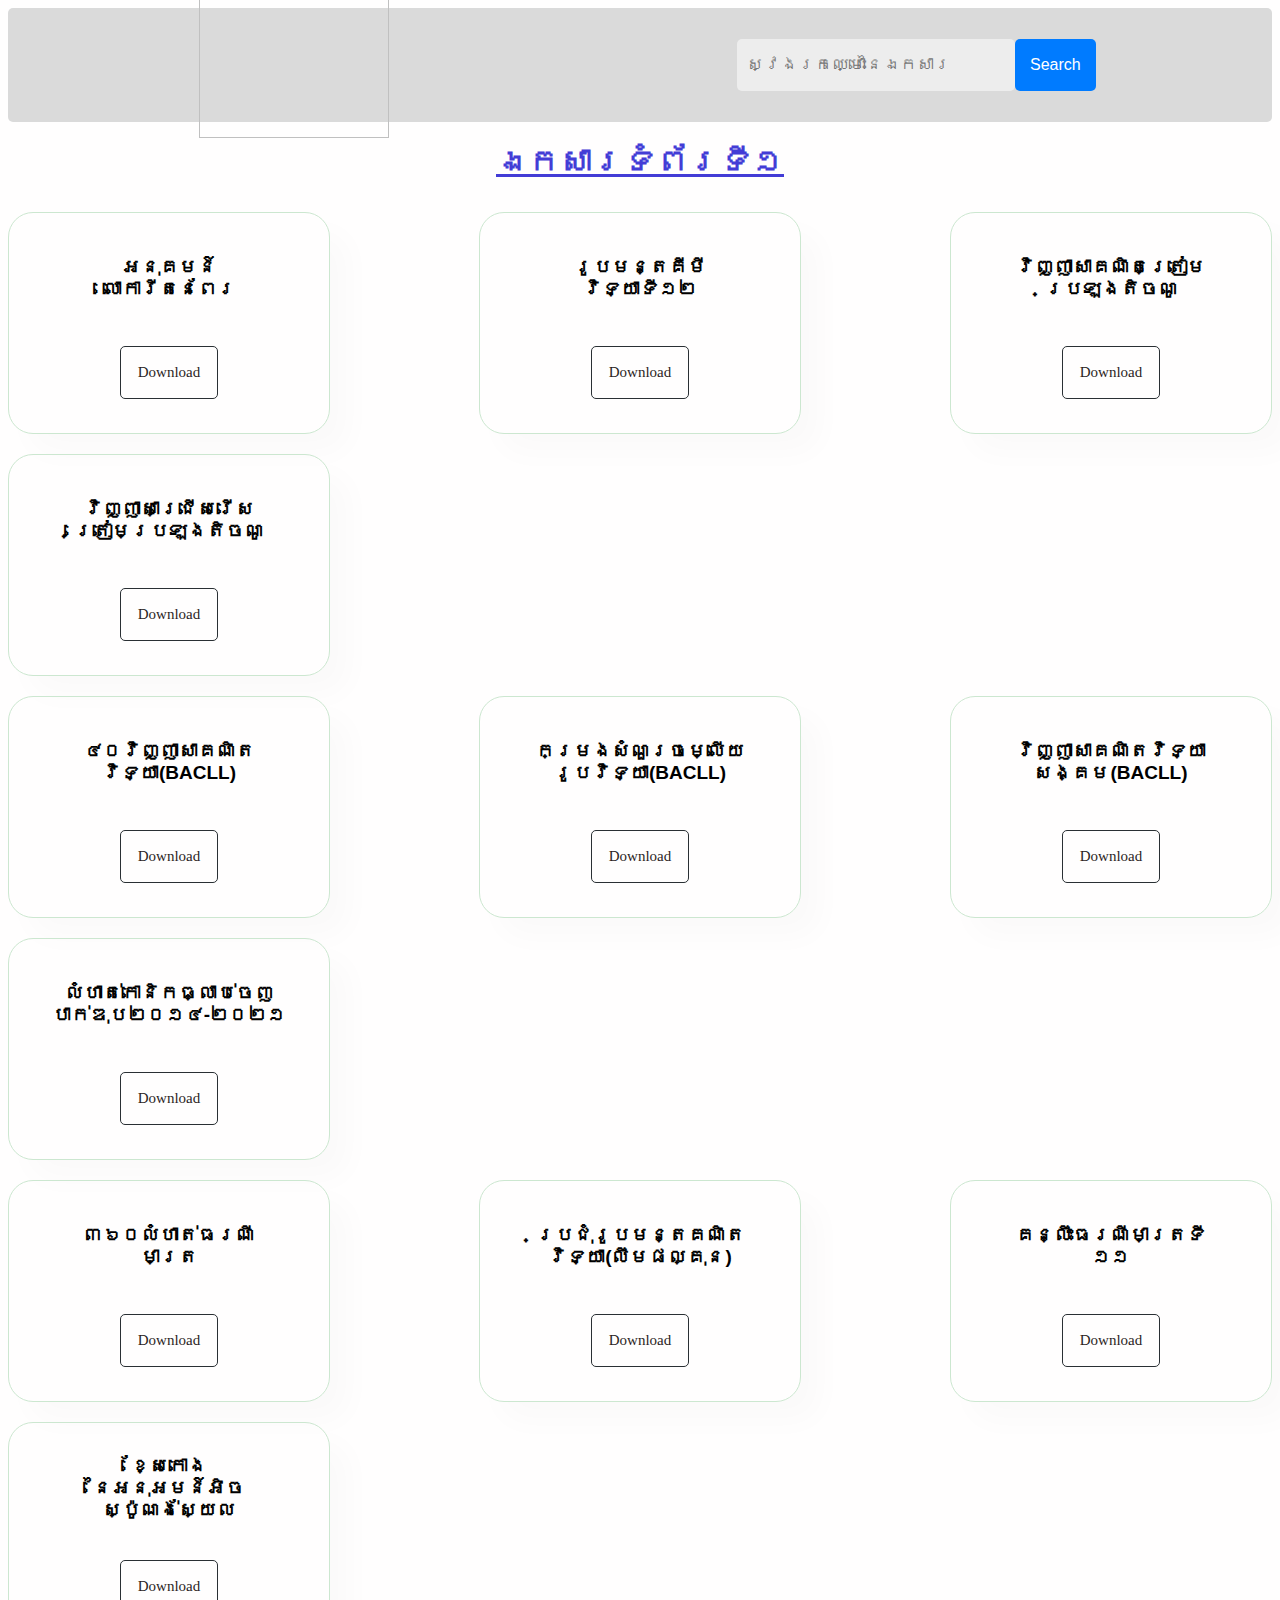
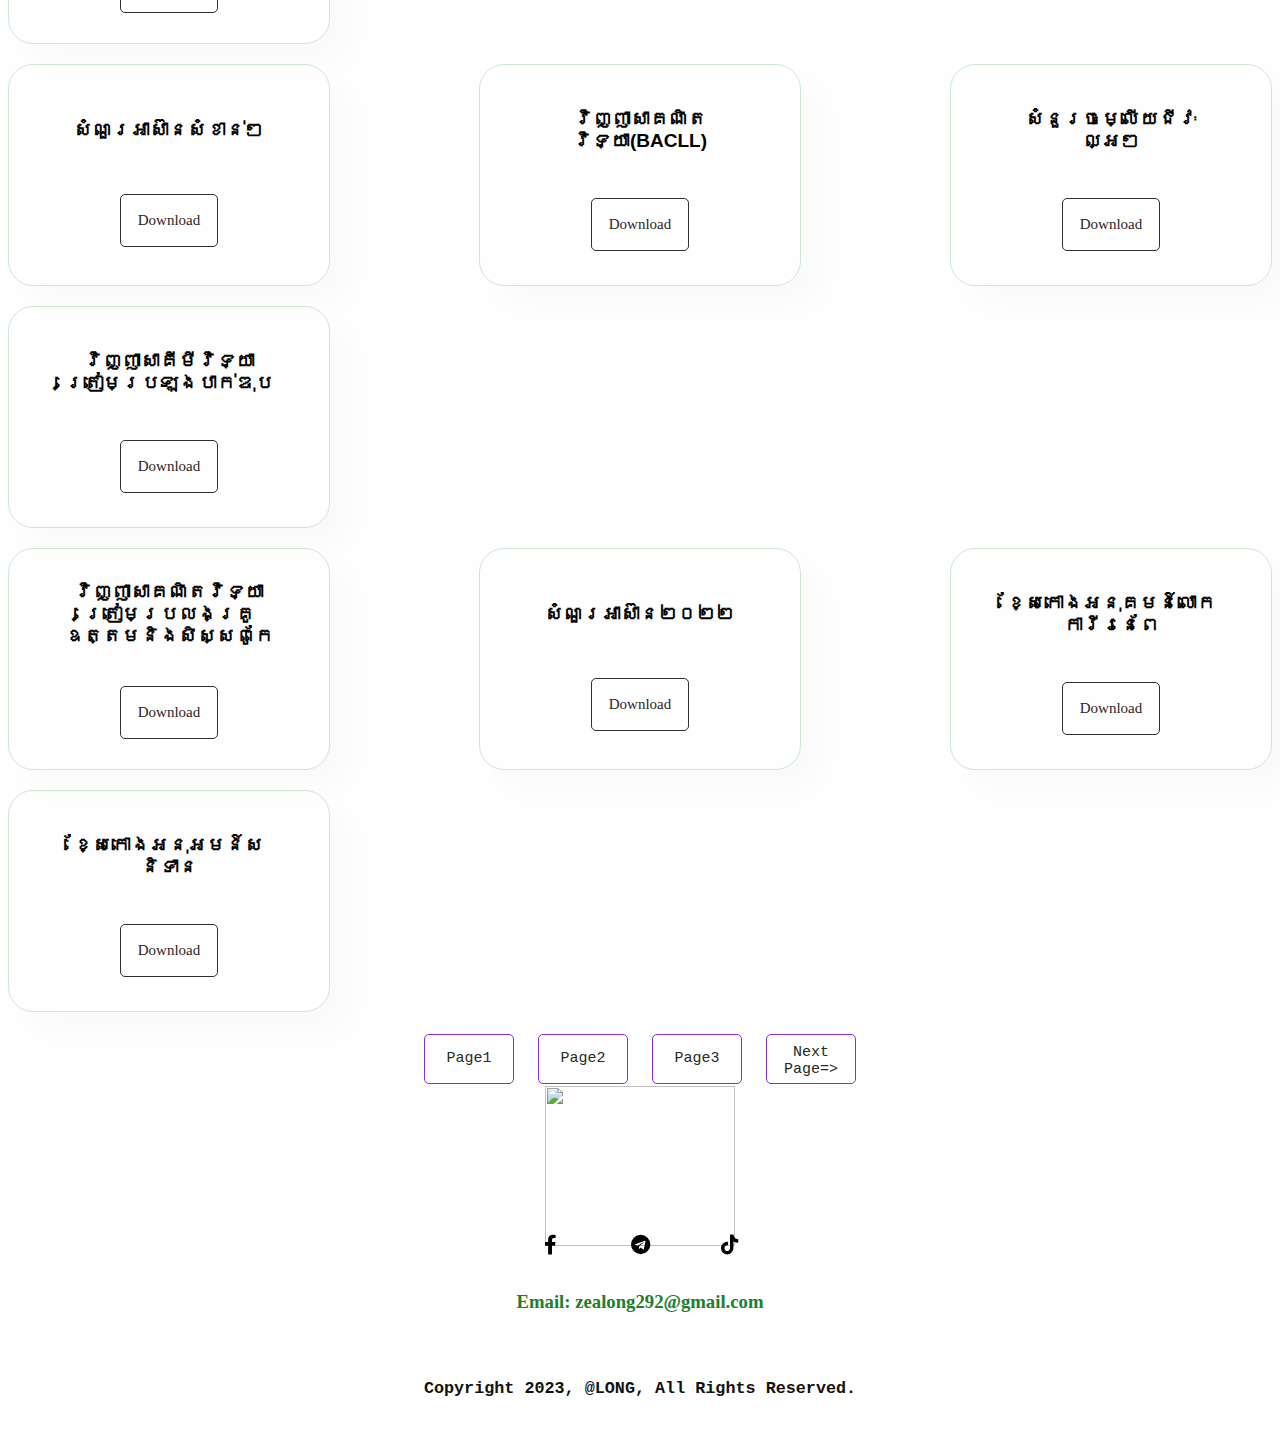
==== commit ba051ce8: "Add files via upload" ====
--- a/index.html
+++ b/index.html
@@ -17,30 +17,28 @@
 <body>
     <header>
         <div class="name">
-            <nav >
+            <nav id="name" >
                 <img class="logo" src="https://github.com/Stoic-123/AboutKimlong/blob/main/PhotoRoom-20230915_211359.png?raw=true" alt="">
             </nav>
             
         </div>
 
         <form class="row">
-        <div >
-           <nav class="header">
+            <div >
+               <nav class="header">
+                   
+                    <input id="srch" type="text" placeholder="ស្វែងរកឈ្មោះនៃឯកសារ" name="Search" onkeyup="search()" >
+                    
+                    <button class="search-button" onclick="searchItems()">Search</button>
+                        
+                    
+                    
+                   </nav>
+                  
+                
                
-                <input id="srch" type="text" placeholder="ស្វែងរកឈ្មោះនៃឯកសារ" name="Search" onkeyup="search()" >
-                
-                    <button id="btn01"  class="btn01" type="submit"​ onkeyup="search()" >
-                        <i class="fa fa-search"></i>
-                    </button>
-                    
-                
-                
-               </nav>
-              
-            
-           
-           </div>
-</form>
+               </div>
+    </form>
           
             
             
@@ -229,14 +227,20 @@
                     <div class="tooltip"></div>
                     <span><i class="fab fa-tiktok" onclick="location.href='https://www.tiktok.com/@shesh_long?_t=8fekfsgzl0b&_r=1'"></i></span>
                 </div>
-            </div>
-           
-          <div id="foot2">
+              
+            </div>
+            <div class="ani" id="zea1">
+                <h3 id="zea">Email: zealong292@gmail.com</h3>
+            </div>
+             
+          <div class="ani" id="foot2">
            <h6>Copyright 2023, @LONG,  All Rights Reserved.</h6>
           </div>
+        
                        
         </footer>
     
-    <script src="index.js"></script>
+        <script src="index1.js">
+        </script>
 </body>
 </html>--- a/style.css
+++ b/style.css
@@ -3,7 +3,36 @@
     
     background-color: #fffefe;
 }
-
+.search-container {
+    text-align: center;
+}
+
+.search-box {
+    padding: 10px;
+    border: 1px solid #ddd;
+    border-radius: 5px;
+    font-size: 16px;
+    width: 300px;
+    outline: none;
+}
+.pic:hover{
+    transform: translateY(-10px);
+
+}
+.search-button {
+    padding: 10px 15px;
+    border: none;
+    border-radius: 5px;
+    background-color: #007bff;
+    color: #fff;
+    font-size: 16px;
+    cursor: pointer;
+}
+
+.search-results {
+    margin-top: 20px;
+    text-align: left;
+}
 header {
     display: flex;
     justify-content: space-around;
@@ -13,17 +42,54 @@
     margin: 0px;
     align-items: center;
 }
+@keyframes slideInleft{
+    from{
+        transform: translateX(-300px);
+    }
+    to{
+        transform: translateX(0);
+    }
+}
+footer{
+    animation-name: slideInleft ;
+    animation-duration: 1s;
+}
+footer {
+    background-color: rgb(255, 255, 255);
+    display: flex;
+    justify-content: space-around;
+    flex-wrap: nowrap;
+    flex-direction: column;
+    
+}
+.logo{
+    animation-name: slideInleft ;
+    animation-duration: 1s;
+}
 .foot1 {
   
     margin-top: -10px;
     margin-bottom: -60px;
 }
+#email{
+    color:#230303b3;
+}
+#zea1{
+    
+        padding-bottom: 59px;
+        margin-top: -38px;
+    
+}
+#zea{
+    color: #217d2f;
+}
 #foot2 {
     font-size: 25px;
     font-family: monospace;
-    /* display: flex; */
+    
     padding-top: -10px;
     margin-top: -50px;
+    color: rgb(18, 18, 16);
 }
 .long {
     font-size: 20px;
@@ -276,23 +342,18 @@
 .wrapper .icon span i{
     font-size: 20px;
     line-height: 50px;
-
-}
-
-
-.wrapper .icon .tooltip::before{
-    position: absolute;
-    content: "";
-    height: 15px;
-    width: 15px;
-    background: #ffffff;
-    bottom: -8px;
-    left: 50%;
-    transform: translateX(-50%)rotate(45deg);
-}
+    color: #000000;
+}
+
+
+
 @media screen and (min-width:320px){
     .btn5,.btn2,.btn3,.btn4{
         color: rgb(36, 43, 34);
+    }
+    .logo {
+        width: 140px;
+        height: 120px;
     }
     .btn5:hover,.btn2:hover,.btn3:hover,.btn4:hover{
         color: rgb(255, 255, 255);
@@ -371,7 +432,7 @@
         border-radius: 25px;
         cursor: pointer;
         width: 230px;
-        box-shadow: rgb(3 2 2 / 17%) 20px 20px 30px;
+        /* box-shadow: rgb(3 2 2 / 17%) 20px 20px 30px; */
         margin: 10px 60px;
         transition: all 0.2s ease 0s;
         position: relative;
@@ -424,25 +485,37 @@
         color: #333;
         font-size: 13px;
         height: 40px;
-        /* width: 20px; */
+        width: 81px;
         line-height: 44px;
         margin: 0;
-        padding-left: 10px;
+        padding-left: 12px;
         /* width: 190px; */
         border-radius: 5px;
-        padding-right: 47px;
+        padding-right: 17px;
+    }
+    .search-button {
+        padding: 6px 7px;
+        border: none;
+        border-radius: 5px;
+        background-color: #007bff;
+        color: #fff;
+        font-size: 13px;
+        cursor: pointer;
     }
     
 
     header {
         display: flex;
-        background-color: #ffffff;
-        border-radius: 5px;
-        padding: 0px;
+        position: sticky;
+        top: 0;
+        z-index: 1;
+        background-color:#efd6d6;
+        border-radius: 8px;
+        padding: 10px;
         margin: 0px;
-        flex-wrap: wrap;
-        flex-direction: column;
+        flex-direction: row;
         align-items: center;
+        flex-wrap: wrap;
     }
     h2 {
         font-size: 15px;
@@ -527,12 +600,16 @@
     }
     header {
         display: flex;
-        justify-content: space-around;
-        background-color: #ffffff;
+        position: sticky;
+        top: 0;
+        z-index: 1;
+        background-color:#efd6d6;
         border-radius: 5px;
         padding: 10px;
         margin: 0px;
+        flex-direction: row;
         align-items: center;
+        flex-wrap: wrap;
     }
     h2 {
         font-size: 15px;
@@ -557,32 +634,30 @@
         height: 52px;
         border-radius: 0 5px 5px 0px;
     }
-    #srch{
-  
+    #srch {
         background: #ededed none repeat scroll 0 0;
         border: 0 none;
         color: #333;
-        font-size: 17px;
-        height: 50px;
+        font-size: 13px;
+        height: 42px;
+        width: 140px;
         line-height: 44px;
         margin: 0;
-        padding-left: 10px;
-        width: 100%;
-        border-radius: 5px;
-        padding-right: 47px;
-    
-    
-}
-    header {
-        display: flex;
-        background-color: #ffffff;
-        border-radius: 5px;
-        padding: 0px;
-        margin: 0px;
-        flex-wrap: wrap;
-        flex-direction: column;
-        align-items: center;
-    }
+        padding-left: 12px;
+        /* width: 190px; */
+        border-radius: 5px;
+        padding-right: 17px;
+    }
+    .search-button {
+        padding: 6px 7px;
+        border: none;
+        border-radius: 5px;
+        background-color: #007bff;
+        color: #fff;
+        font-size: 13px;
+        cursor: pointer;
+    }
+
     .pic {
         /* display: flex; */
         justify-content: center;
@@ -695,12 +770,16 @@
     }
     header {
         display: flex;
-        justify-content: space-around;
-        background-color: #ffffff;
+        position: sticky;
+        top: 0;
+        z-index: 1;
+        background-color:#dadada;
         border-radius: 5px;
         padding: 10px;
         margin: 0px;
+        flex-direction: row;
         align-items: center;
+        flex-wrap: wrap;
     }
     h2 {
         font-size: 15px;
@@ -725,22 +804,29 @@
         height: 52px;
         border-radius: 0 5px 5px 0px;
     }
-    #srch{
-  
+    #srch {
         background: #ededed none repeat scroll 0 0;
         border: 0 none;
         color: #333;
-        font-size: 17px;
-        height: 50px;
+        font-size: 13px;
+        height: 44px;
+        width: 171px;
         line-height: 44px;
         margin: 0;
-        padding-left: 10px;
-        width: 100%;
-        border-radius: 5px;
-        padding-right: 47px;
-    
-    
-}
+        padding-left: 12px;
+        /* width: 190px; */
+        border-radius: 5px;
+        padding-right: 17px;
+    }
+    .search-button {
+        padding: 5px 11px;
+        border: none;
+        border-radius: 5px;
+        background-color: #007bff;
+        color: #fff;
+        font-size: 16px;
+        cursor: pointer;
+    }
     .pic {
         /* display: flex; */
         justify-content: center;
@@ -783,6 +869,16 @@
         align-items: center;
         justify-content: center;
     }
+    .search-button {
+        padding: 10px 15px;
+        border: none;
+        border-radius: 5px;
+        background-color: #007bff;
+        color: #fff;
+        font-size: 16px;
+        cursor: pointer;
+    }
+    
 }
 @media screen and (min-width:620px){
     .btn5,.btn2,.btn3,.btn4{
@@ -846,12 +942,16 @@
     }
     header {
         display: flex;
-        justify-content: space-around;
-        background-color: #ffffff;
+        position: sticky;
+        top: 0;
+        z-index: 1;
+        background-color:#dadada;
         border-radius: 5px;
         padding: 10px;
         margin: 0px;
+        flex-direction: row;
         align-items: center;
+        flex-wrap: wrap;
     }
     h2 {
         font-size: 15px;
@@ -942,9 +1042,21 @@
         margin-right: -15px;
         /* margin-left: 5px; */
     }
-
-
-
+    .search-button {
+        padding: 10px 15px;
+        border: none;
+        border-radius: 5px;
+        background-color: #007bff;
+        color: #fff;
+        font-size: 16px;
+        cursor: pointer;
+    }
+    
+
+    .logo{
+        width: 190px;
+        height: 160px;
+    }
 
 
 }
@@ -1022,7 +1134,10 @@
     }
     header {
         display: flex;
-        background-color: #ffffff;
+        position: sticky;
+        top: 0;
+        z-index: 1;
+        background-color:#dadada;
         border-radius: 5px;
         padding: 10px;
         margin: 0px;
@@ -1098,12 +1213,16 @@
     }
     header {
         display: flex;
-        justify-content: space-around;
-        background-color: #ffffff;
+        position: sticky;
+        top: 0;
+        z-index: 1;
+        background-color:#dadada;
         border-radius: 5px;
         padding: 10px;
         margin: 0px;
+        flex-direction: row;
         align-items: center;
+        flex-wrap: wrap;
     }
     .row {
         display: -ms-flexbox;
@@ -1116,9 +1235,21 @@
     .name {
         padding-top: 10px;
     }
-
-
-
+    .search-button {
+        padding: 10px 15px;
+        border: none;
+        border-radius: 5px;
+        background-color: #007bff;
+        color: #fff;
+        font-size: 16px;
+        cursor: pointer;
+    }
+    
+
+    .logo{
+        width: 190px;
+        height: 160px;
+    }
 }
 @media screen and (min-width:820px){
     .btn5,.btn2,.btn3,.btn4{
@@ -1182,7 +1313,10 @@
     }
     header {
         display: flex;
-        background-color: #ffffff;
+        position: sticky;
+        top: 0;
+        z-index: 1;
+        background-color:#dadada;
         border-radius: 5px;
         padding: 10px;
         margin: 0px;
@@ -1270,12 +1404,16 @@
     }
     header {
         display: flex;
-        justify-content: space-around;
-        background-color: #ffffff;
+        position: sticky;
+        top: 0;
+        z-index: 1;
+        background-color:#dadada;
         border-radius: 5px;
         padding: 10px;
         margin: 0px;
+        flex-direction: row;
         align-items: center;
+        flex-wrap: wrap;
     }
     .row {
         display: -ms-flexbox;
@@ -1304,7 +1442,20 @@
         padding: -10px;
         margin: 60px;
     }
-
+    .search-button {
+        padding: 10px 15px;
+        border: none;
+        border-radius: 5px;
+        background-color: #007bff;
+        color: #fff;
+        font-size: 16px;
+        cursor: pointer;
+    }
+    
+    .logo{
+        width: 190px;
+        height: 160px;
+    }
 }
 @media screen and (min-width:920px){
     .btn{
@@ -1371,19 +1522,24 @@
     .btn1:hover{
         color: rgb(239, 255, 239);
     }
-   .btn001{
-    background: none;
-    font-size: 15px;
-    font-family: "monsterrat";
-    cursor: pointer;
-    transition: 0.6s;
-   }
+    .btn001 {
+        background: none;
+        font-size: 15px;
+        font-family: "monsterrat";
+        cursor: pointer;
+        transition: 0.6s;
+        display: flex;
+        flex-wrap: wrap;
+        align-items: center;
+        justify-content: center;
+    }
     #foot2 {
         font-size: 25px;
         font-family: monospace;
-        /* display: flex; */
+      
         padding-top: -10px;
         margin-top: -50px;
+        
     }
     h2 {
         font-size: 19px;
@@ -1394,7 +1550,10 @@
     }
     header {
         display: flex;
-        background-color: #ffffff;
+        position: sticky;
+        top: 0;
+        z-index: 1;
+        background-color:#dadada;
         border-radius: 5px;
         padding: 10px;
         margin: 0px;
@@ -1467,6 +1626,19 @@
         align-items: center;
         justify-content: center;
     }
+    .search-button {
+        padding: 10px 15px;
+        border: none;
+        border-radius: 5px;
+        background-color: #007bff;
+        color: #fff;
+        font-size: 16px;
+        cursor: pointer;
+    }
+    .logo{
+        width: 190px;
+        height: 160px;
+    }
 }
 
        
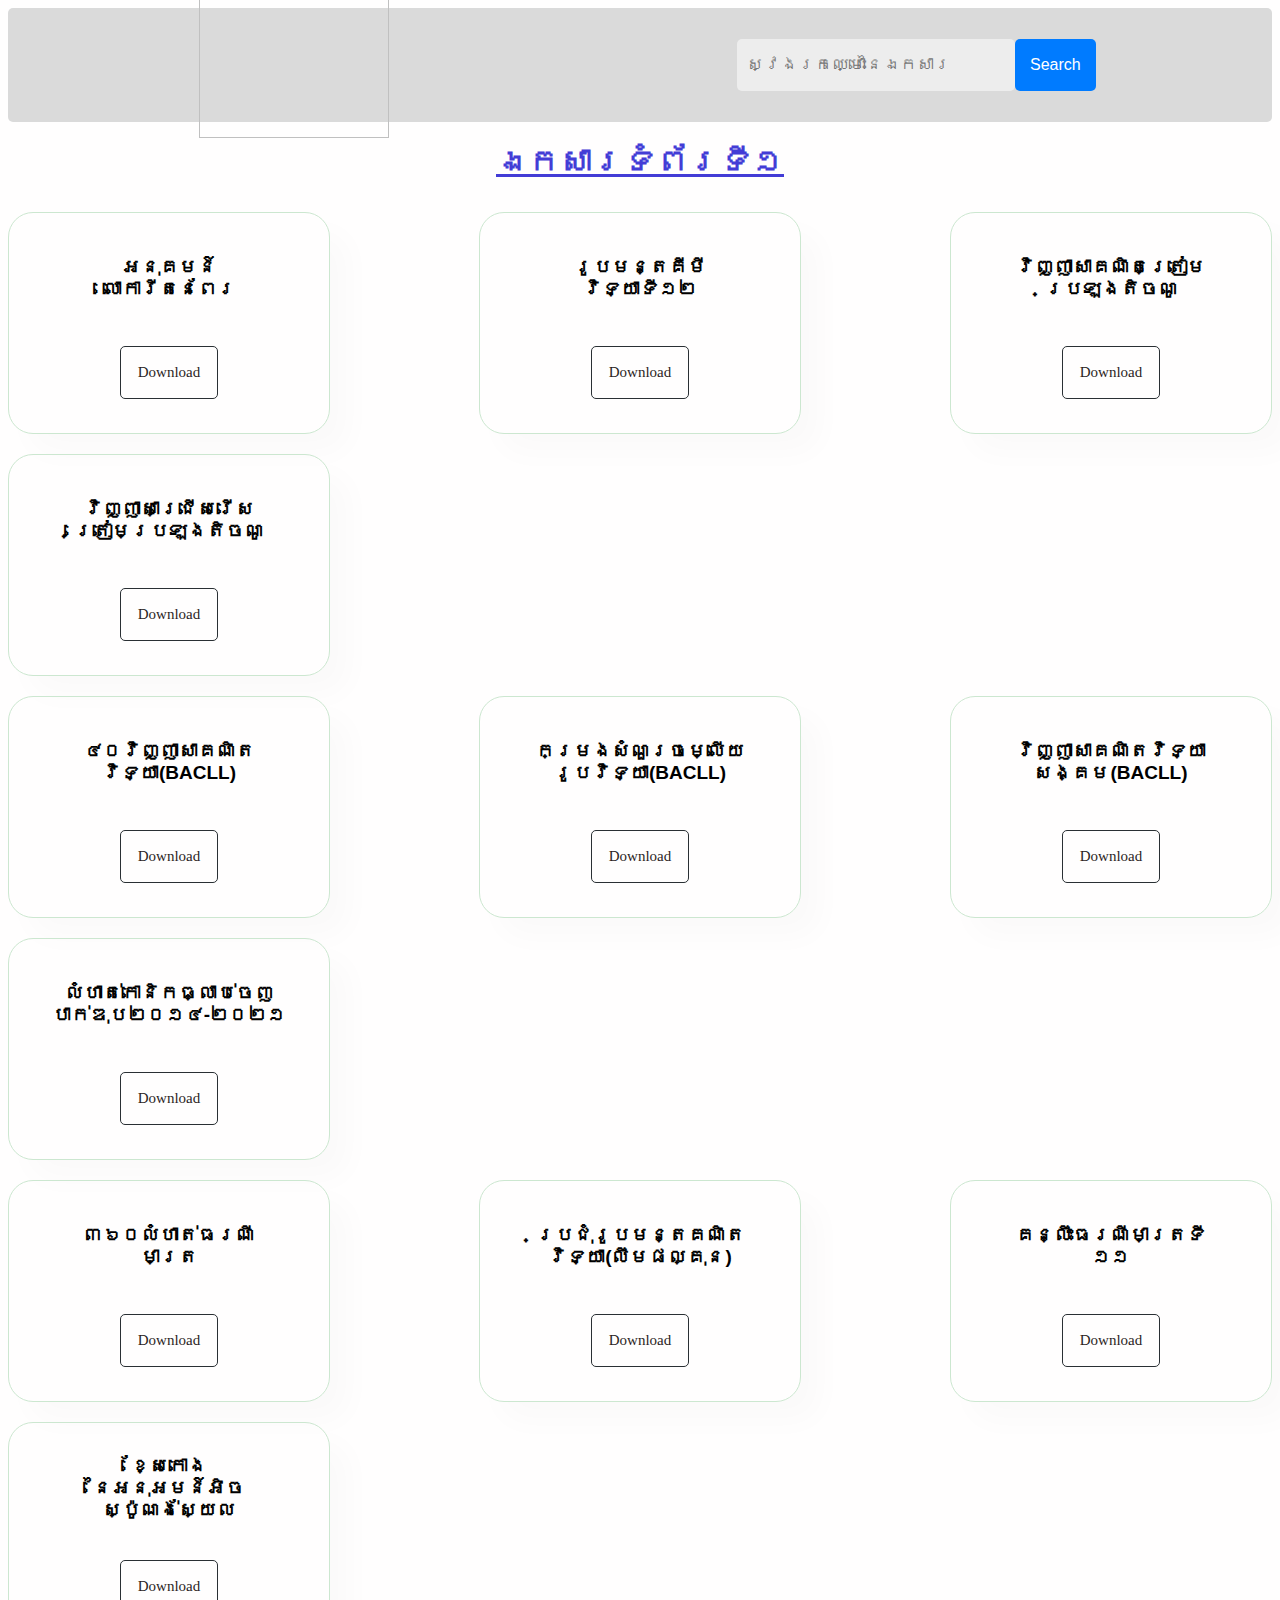
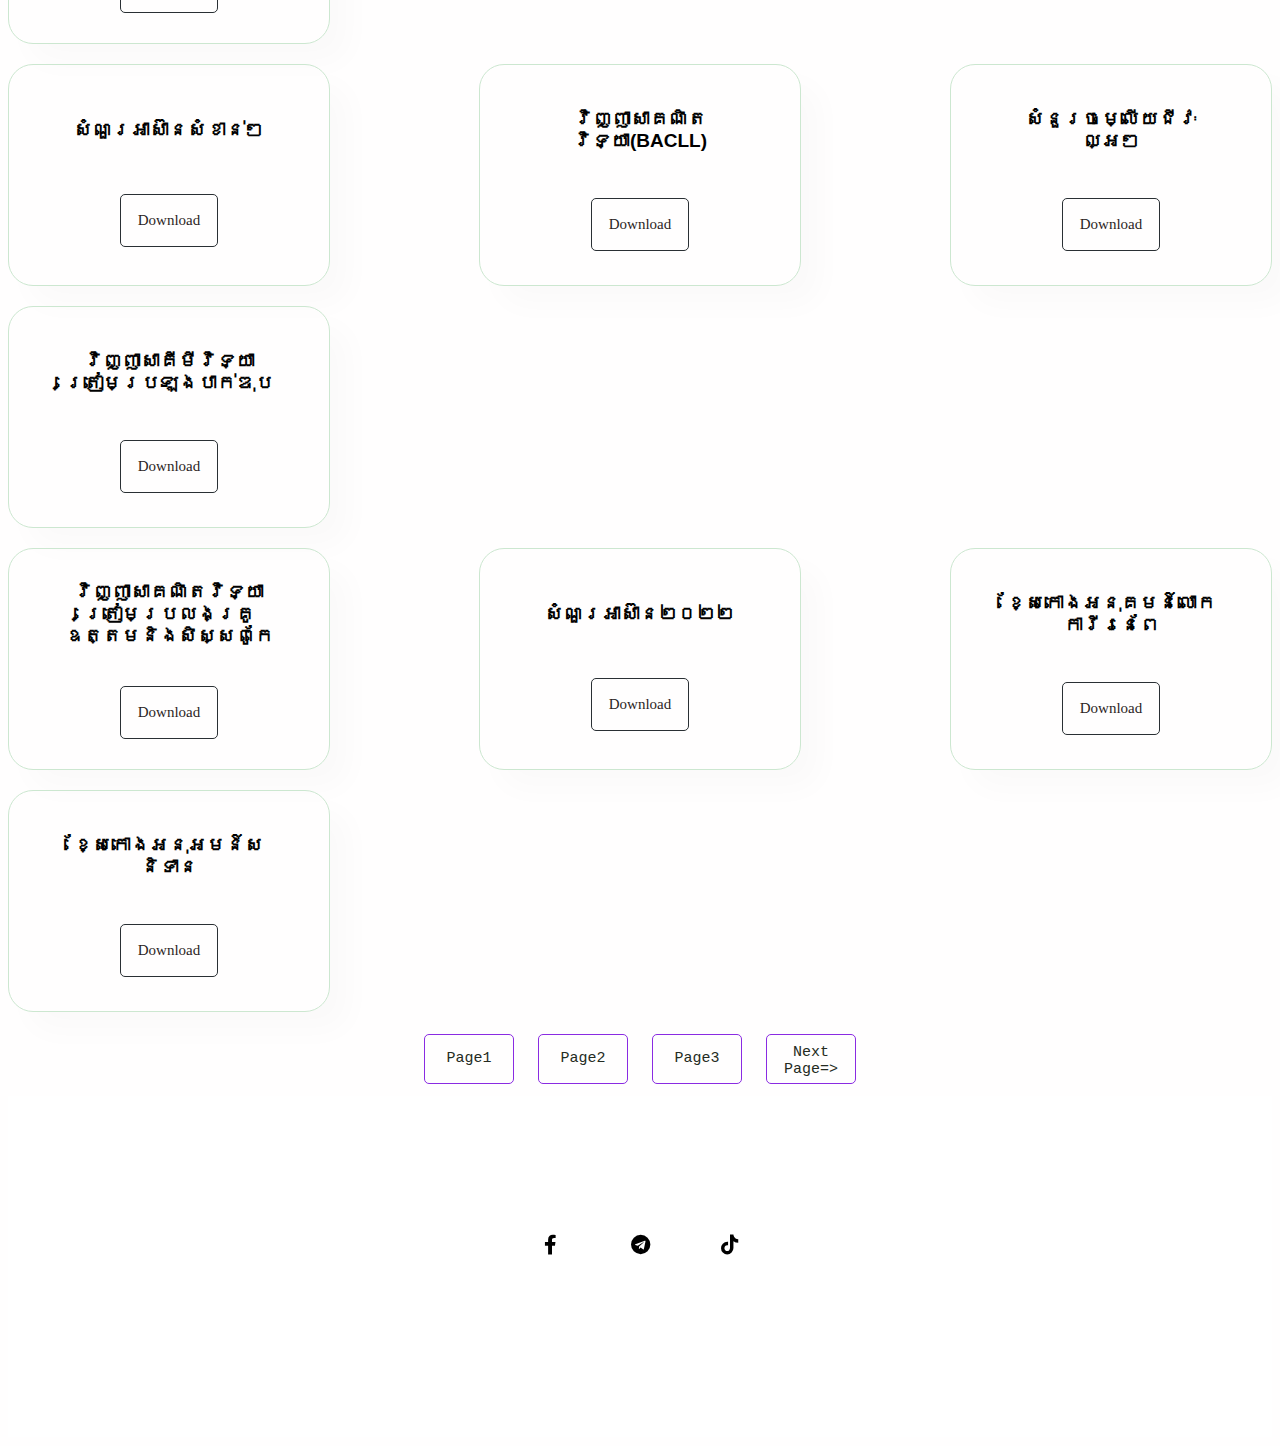
==== commit 071c4216: "Add files via upload" ====
--- a/index.html
+++ b/index.html
@@ -209,7 +209,7 @@
         
         <footer>
             <div class="foot1">
-                <div>
+                <div class="ani">
                     <img class="logo" src="https://github.com/Stoic-123/AboutKimlong/blob/main/PhotoRoom-20230915_211359.png?raw=true" alt="">
                 </div>
             </div>
--- a/style.css
+++ b/style.css
@@ -50,10 +50,15 @@
         transform: translateX(0);
     }
 }
-footer{
-    animation-name: slideInleft ;
-    animation-duration: 1s;
-}
+@keyframes slideInright{
+    from{
+        transform: translateX(-300px);
+    }
+    to{
+        transform: translateX(0);
+    }
+}
+
 footer {
     background-color: rgb(255, 255, 255);
     display: flex;
@@ -70,6 +75,23 @@
   
     margin-top: -10px;
     margin-bottom: -60px;
+}
+.ani{
+    opacity: 0;
+    filter: blur(3px);
+    transform: translateX(-100%);
+
+    transition: all 1s;
+}
+.show{
+    opacity: 1;
+    filter: blur(0);
+    transform: translateX(0);
+}
+@media(prefers-reduced-motion){
+    .ani{
+        transition: none;
+    }
 }
 #email{
     color:#230303b3;
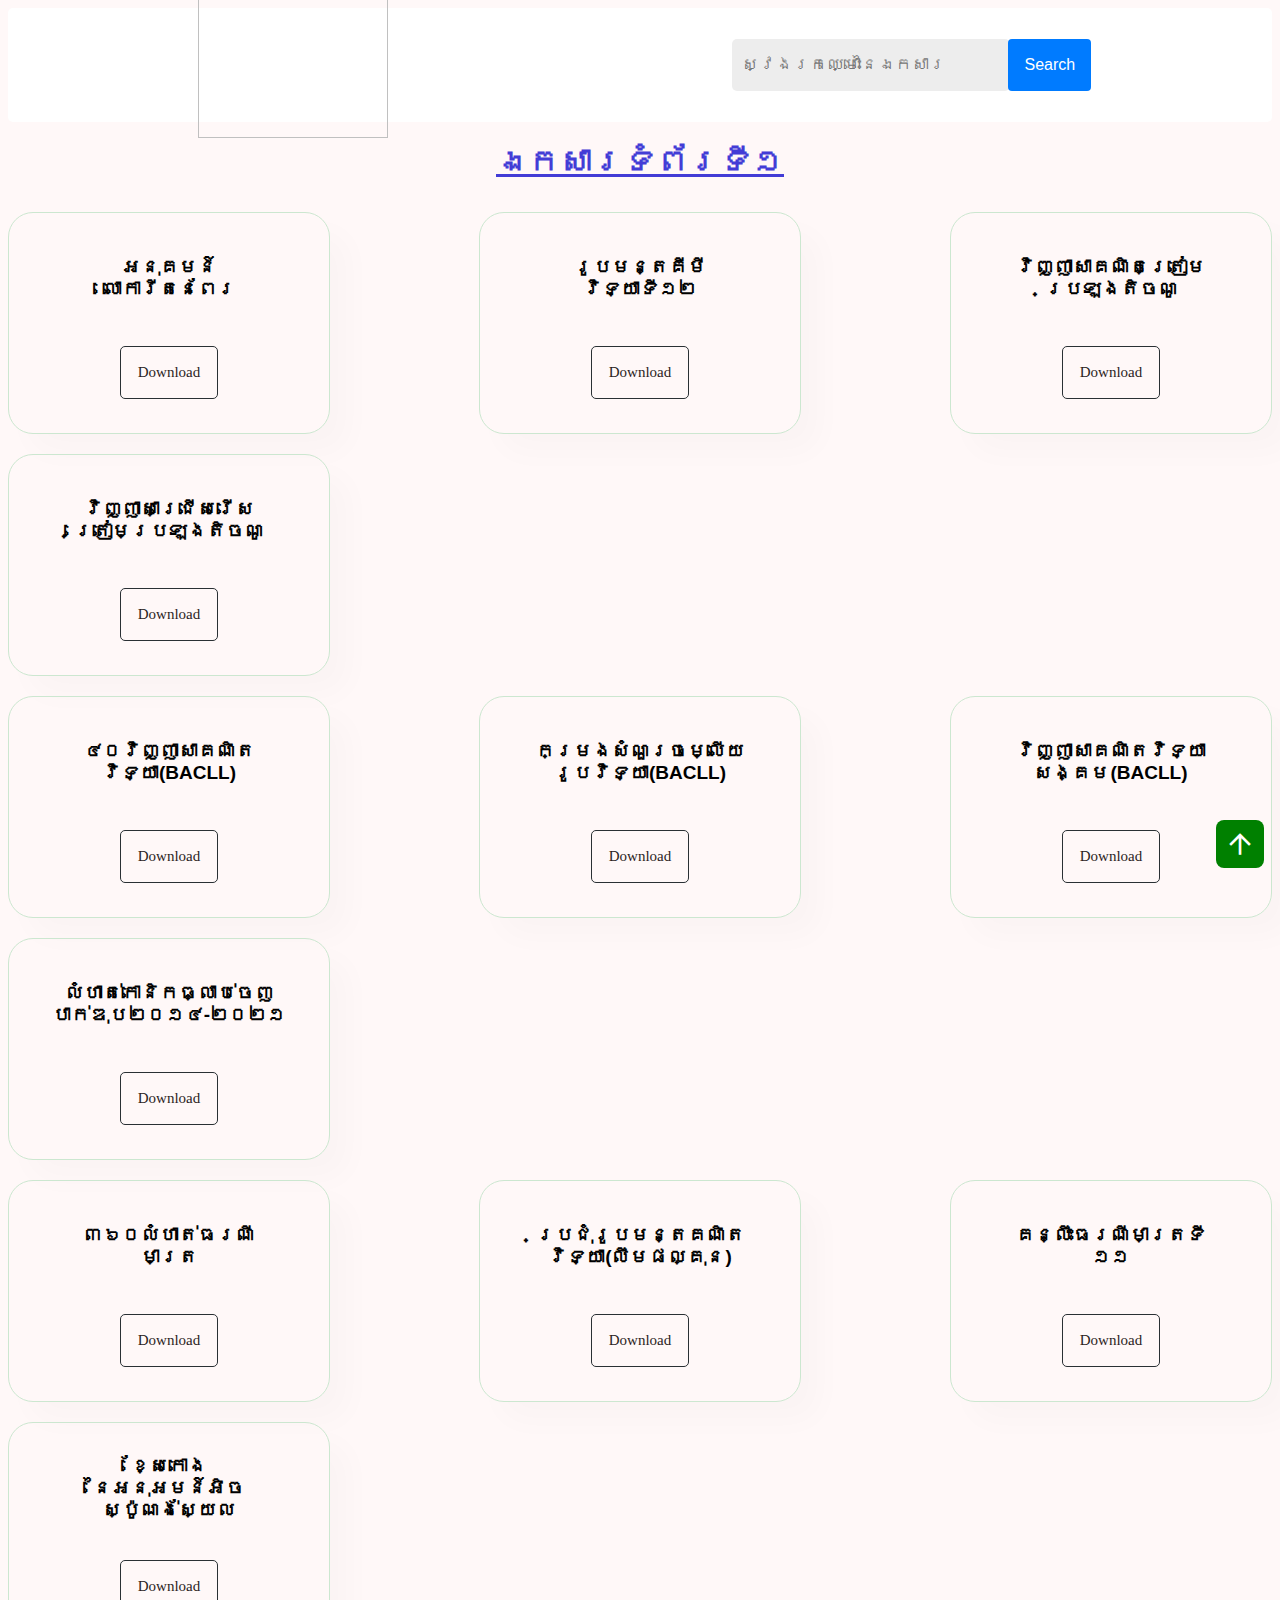
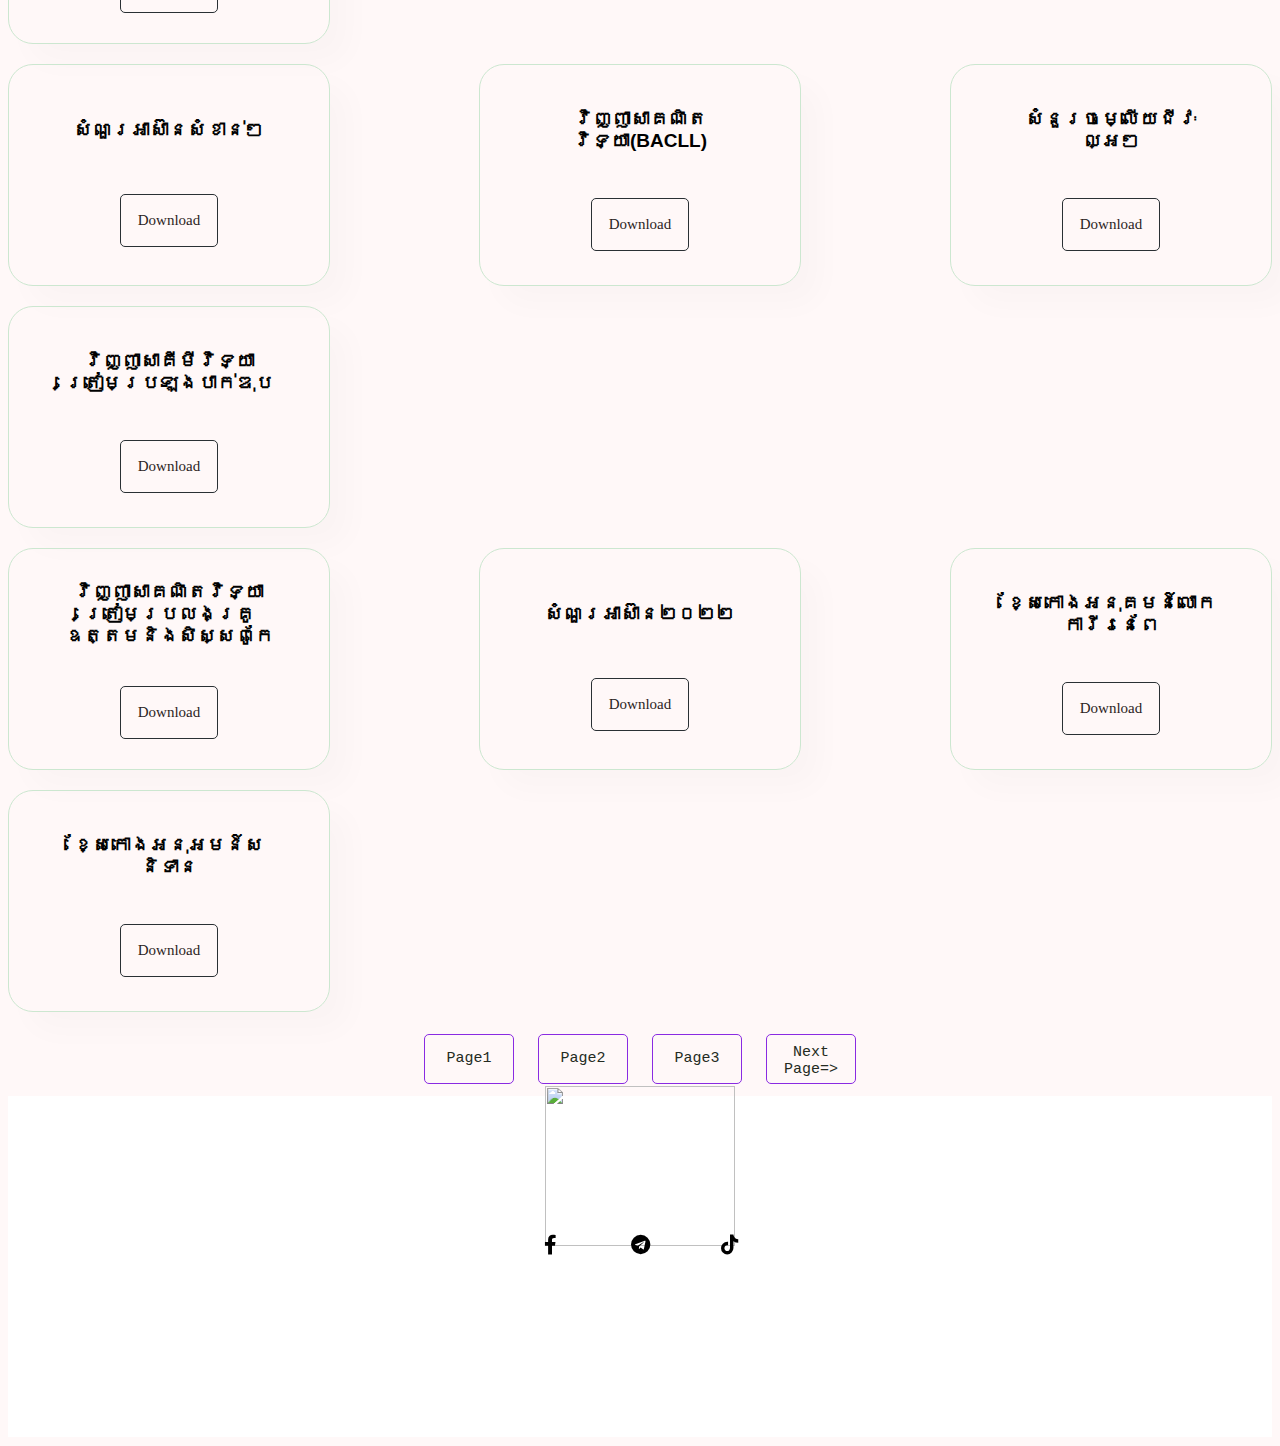
==== commit 2f5509b4: "Add files via upload" ====
--- a/index.html
+++ b/index.html
@@ -6,6 +6,7 @@
     <link rel="shortcut icon" type="image/x-icon" href="img/favicon.png">
     <link rel="stylesheet" href="https://cdn.jsdelivr.net/npm/remixicon@2.5.0/fonts/remixicon.css">
     <link rel="stylesheet" href="style.css">
+    <link href="https://fonts.googleapis.com/css2?family=Material+Symbols+Outlined" rel="stylesheet" />
     <link rel="stylesheet" href="https://cdnjs.cloudflare.com/ajax/libs/font-awesome/5.15.1/css/all.min.css">
     <link href="https://fonts.cdnfonts.com/css/khmer-2" rel="stylesheet">
                 
@@ -206,10 +207,17 @@
     <button class="btn btn4" id="btn4"  onclick="location.href='index2.html'">Next Page=></button>
 
 </div>
+<section>
+    <a href="#" class="back-to-top">
+        <span class="material-symbols-outlined">
+            arrow_upward
+            </span>
+    </a>
+</section>
         
         <footer>
             <div class="foot1">
-                <div class="ani">
+                <div >
                     <img class="logo" src="https://github.com/Stoic-123/AboutKimlong/blob/main/PhotoRoom-20230915_211359.png?raw=true" alt="">
                 </div>
             </div>
--- a/style.css
+++ b/style.css
@@ -1,7 +1,35 @@
 
 body{
     
-    background-color: #fffefe;
+    background-color: #fff8f8;
+}
+html{
+    scroll-behavior: smooth;
+}
+.back-to-top{
+    position: fixed;
+    bottom: 2rem;
+    right: 1rem;
+    display: inline-flex;
+    align-items: center;
+    justify-content: center;
+    background-color: green;
+    border-radius: 0.5rem;
+    text-decoration: none ;
+    padding: 0.5rem;
+    transition: 0.2s ease-out;
+}
+.back-to-top span{
+    color: white;
+    font-size: 2rem;
+    transition: 0.2s ease-out;
+}
+.back-to-top:hover{
+    background-color: #217d2f;
+}
+.back-to-top:hover span{
+    transform: translateY(-4px);
+   
 }
 .search-container {
     text-align: center;
@@ -64,8 +92,9 @@
     display: flex;
     justify-content: space-around;
     flex-wrap: nowrap;
+    position: sticky;
+    bottom: 50;
     flex-direction: column;
-    
 }
 .logo{
     animation-name: slideInleft ;
@@ -400,6 +429,9 @@
         z-index: -1;
         transition: 0.8s;
     }
+    .btn5:hover,.btn2:hover,.btn3:hover,.btn4:hover{
+        color: rgb(197, 197, 197);
+    }
     .btn5::before,.btn2::before,.btn3::before,.btn4::before{
         top: 0;
     }
@@ -513,25 +545,26 @@
         padding-left: 12px;
         /* width: 190px; */
         border-radius: 5px;
-        padding-right: 17px;
+        padding-right: 30px;
     }
     .search-button {
         padding: 6px 7px;
         border: none;
-        border-radius: 5px;
+        margin-left: -2px;
+        margin-right: 10px;
+        border-radius: 3px;
         background-color: #007bff;
         color: #fff;
         font-size: 13px;
         cursor: pointer;
     }
-    
 
     header {
         display: flex;
         position: sticky;
         top: 0;
         z-index: 1;
-        background-color:#efd6d6;
+        background-color:#ffffff;
         border-radius: 8px;
         padding: 10px;
         margin: 0px;
@@ -625,7 +658,7 @@
         position: sticky;
         top: 0;
         z-index: 1;
-        background-color:#efd6d6;
+        background-color:#ffffff;
         border-radius: 5px;
         padding: 10px;
         margin: 0px;
@@ -672,8 +705,9 @@
     }
     .search-button {
         padding: 6px 7px;
+        margin-right: 6px;
         border: none;
-        border-radius: 5px;
+        border-radius: 3px;
         background-color: #007bff;
         color: #fff;
         font-size: 13px;
@@ -795,7 +829,7 @@
         position: sticky;
         top: 0;
         z-index: 1;
-        background-color:#dadada;
+        background-color:#ffffff;
         border-radius: 5px;
         padding: 10px;
         margin: 0px;
@@ -967,7 +1001,7 @@
         position: sticky;
         top: 0;
         z-index: 1;
-        background-color:#dadada;
+        background-color:#ffffff;
         border-radius: 5px;
         padding: 10px;
         margin: 0px;
@@ -1159,7 +1193,7 @@
         position: sticky;
         top: 0;
         z-index: 1;
-        background-color:#dadada;
+        background-color:#ffffff;
         border-radius: 5px;
         padding: 10px;
         margin: 0px;
@@ -1238,7 +1272,7 @@
         position: sticky;
         top: 0;
         z-index: 1;
-        background-color:#dadada;
+        background-color:white;
         border-radius: 5px;
         padding: 10px;
         margin: 0px;
@@ -1338,7 +1372,7 @@
         position: sticky;
         top: 0;
         z-index: 1;
-        background-color:#dadada;
+        background-color:white;
         border-radius: 5px;
         padding: 10px;
         margin: 0px;
@@ -1429,7 +1463,7 @@
         position: sticky;
         top: 0;
         z-index: 1;
-        background-color:#dadada;
+        background-color:white;
         border-radius: 5px;
         padding: 10px;
         margin: 0px;
@@ -1575,7 +1609,7 @@
         position: sticky;
         top: 0;
         z-index: 1;
-        background-color:#dadada;
+        background-color:white;
         border-radius: 5px;
         padding: 10px;
         margin: 0px;
@@ -1649,9 +1683,12 @@
         justify-content: center;
     }
     .search-button {
-        padding: 10px 15px;
+        padding: 7px 16px;
+        height: 52px;
+        padding-left: -6px;
+        margin-left: -2px;
         border: none;
-        border-radius: 5px;
+        border-radius: 4px;
         background-color: #007bff;
         color: #fff;
         font-size: 16px;
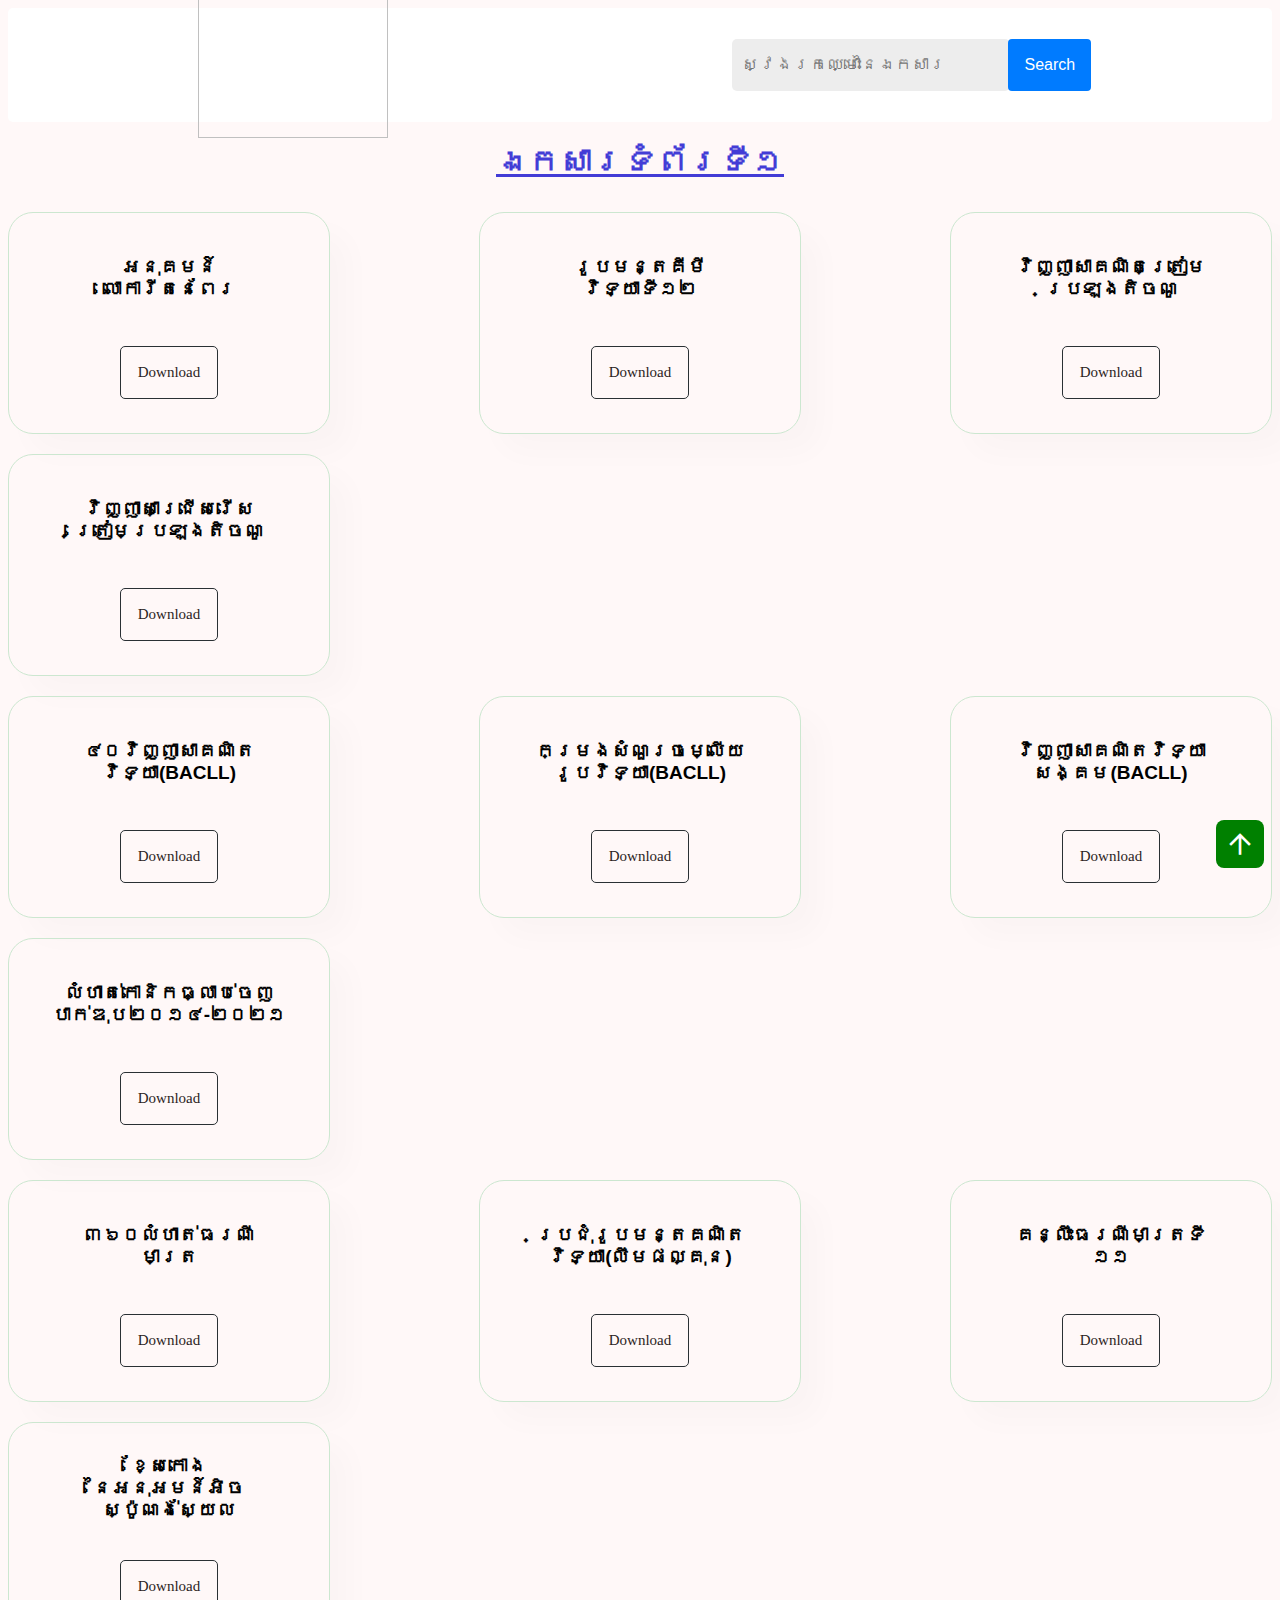
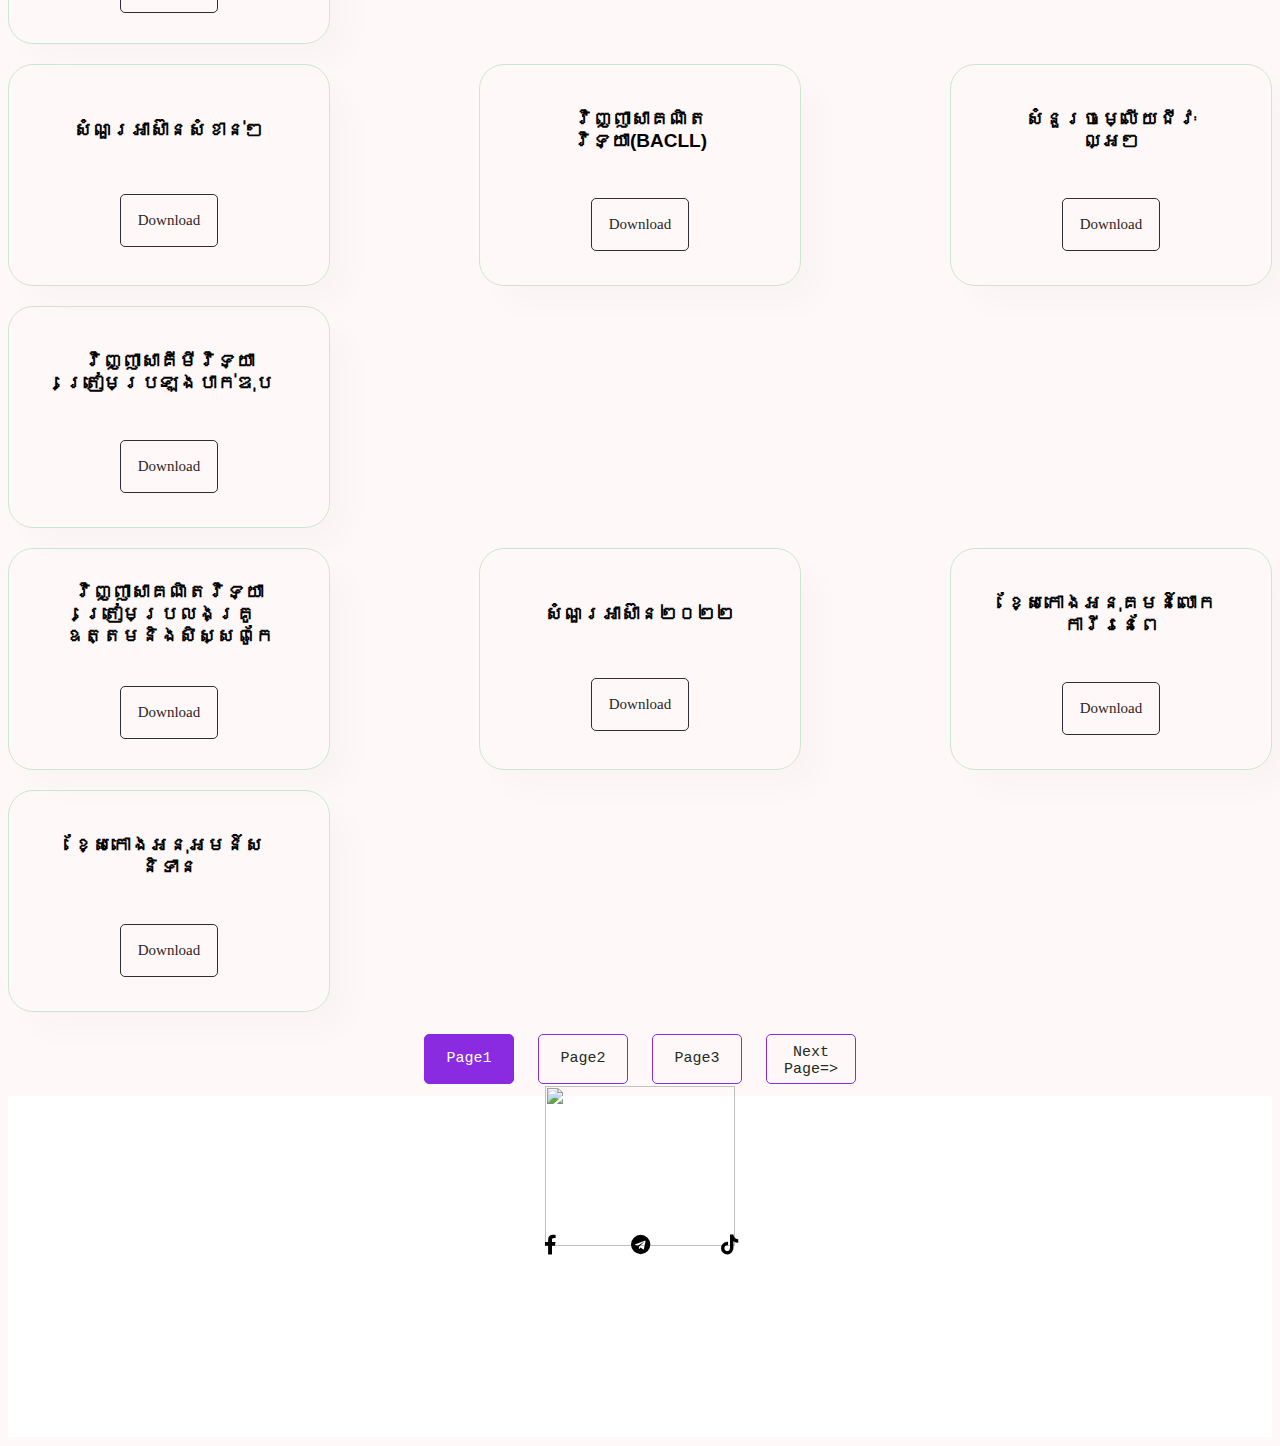
==== commit 1b9e3e69: "Add files via upload" ====
--- a/index.html
+++ b/index.html
@@ -201,7 +201,7 @@
 
 <div class="container">
     
-    <button class="btn btn5" id="btn1" onclick="location.href='index.html'">Page1</button>
+    <button  class="active btn btn5" id="btn1" onclick="location.href='index.html'">Page1</button>
     <button class="btn btn2" id="btn2" onclick="location.href='index2.html'">Page2</button>
     <button class="btn btn3" id="btn3">Page3</button>
     <button class="btn btn4" id="btn4"  onclick="location.href='index2.html'">Next Page=></button>
@@ -217,7 +217,7 @@
         
         <footer>
             <div class="foot1">
-                <div >
+                <div>
                     <img class="logo" src="https://github.com/Stoic-123/AboutKimlong/blob/main/PhotoRoom-20230915_211359.png?raw=true" alt="">
                 </div>
             </div>
--- a/style.css
+++ b/style.css
@@ -2,6 +2,7 @@
 body{
     
     background-color: #fff8f8;
+    
 }
 html{
     scroll-behavior: smooth;
@@ -92,7 +93,7 @@
     display: flex;
     justify-content: space-around;
     flex-wrap: nowrap;
-    position: sticky;
+    
     bottom: 50;
     flex-direction: column;
 }
@@ -107,10 +108,10 @@
 }
 .ani{
     opacity: 0;
-    filter: blur(3px);
+    filter: blur(2px);
     transform: translateX(-100%);
 
-    transition: all 1s;
+    transition: all 1.5s;
 }
 .show{
     opacity: 1;
@@ -255,10 +256,15 @@
 .btn5,.btn2,.btn3,.btn4{
     color: rgb(86, 255, 35);
 }
-.btn5:hover,.btn2:hover,.btn3:hover,.btn4:hover{
-    color: rgb(197, 197, 197);
-}
-
+.btn5:hover,.btn2:hover,.btn3:hover,.btn4:hover,
+.btn5.active,.btn2.active,.btn3.active,.btn4.active
+{
+    color: rgb(255, 255, 255);
+}
+.pic{
+    animation-name: slideInleft ;
+    animation-duration: 1s;
+}
 .btn::before{
     content: "";
     position: absolute;
@@ -268,6 +274,9 @@
     background-color: blueviolet;
     z-index: -1;
     transition: 0.8s;
+}
+.btn.active{
+    background-color: blueviolet;
 }
 .btn5::before,.btn2::before,.btn3::before,.btn4::before{
     top: 0;
@@ -406,6 +415,31 @@
         width: 140px;
         height: 120px;
     }
+    .back-to-top{
+        position: fixed;
+        bottom: 2rem;
+        right: 1rem;
+        display: inline-flex;
+        align-items: center;
+        justify-content: center;
+        background-color: green;
+        border-radius: 0.5rem;
+        text-decoration: none ;
+        padding: 0.5rem;
+        transition: 0.2s ease-out;
+    }
+    .back-to-top span{
+        color: white;
+        font-size: 2rem;
+        transition: 0.2s ease-out;
+    }
+    .back-to-top:hover{
+        background-color: #217d2f;
+    }
+    .back-to-top:hover span{
+        transform: translateY(-4px);
+       
+    }
     .btn5:hover,.btn2:hover,.btn3:hover,.btn4:hover{
         color: rgb(255, 255, 255);
     }
@@ -585,6 +619,31 @@
     .btn5,.btn2,.btn3,.btn4{
         color: rgb(36, 43, 34);
     }
+    .back-to-top{
+        position: fixed;
+        bottom: 2rem;
+        right: 1rem;
+        display: inline-flex;
+        align-items: center;
+        justify-content: center;
+        background-color: green;
+        border-radius: 0.5rem;
+        text-decoration: none ;
+        padding: 0.5rem;
+        transition: 0.2s ease-out;
+    }
+    .back-to-top span{
+        color: white;
+        font-size: 2rem;
+        transition: 0.2s ease-out;
+    }
+    .back-to-top:hover{
+        background-color: #217d2f;
+    }
+    .back-to-top:hover span{
+        transform: translateY(-4px);
+       
+    }
     .btn5:hover,.btn2:hover,.btn3:hover,.btn4:hover{
         color: rgb(255, 255, 255);
     }
